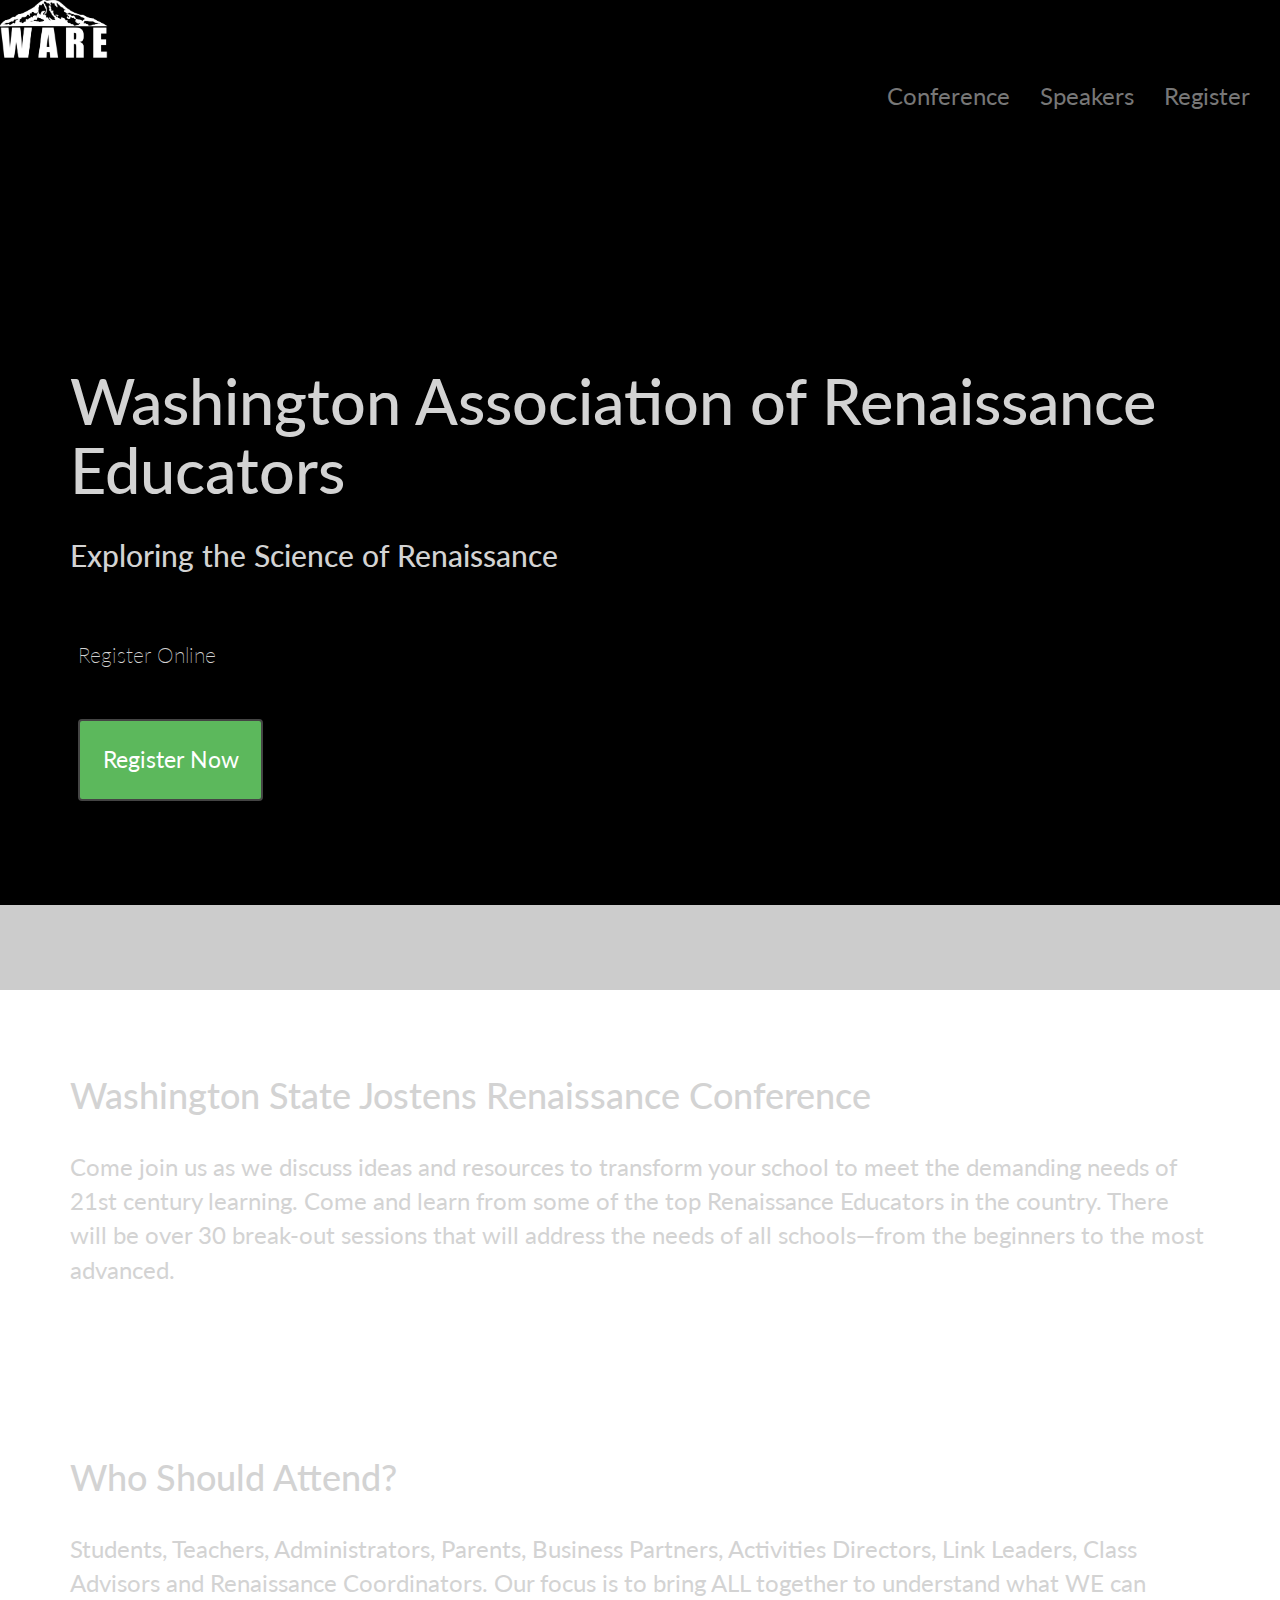
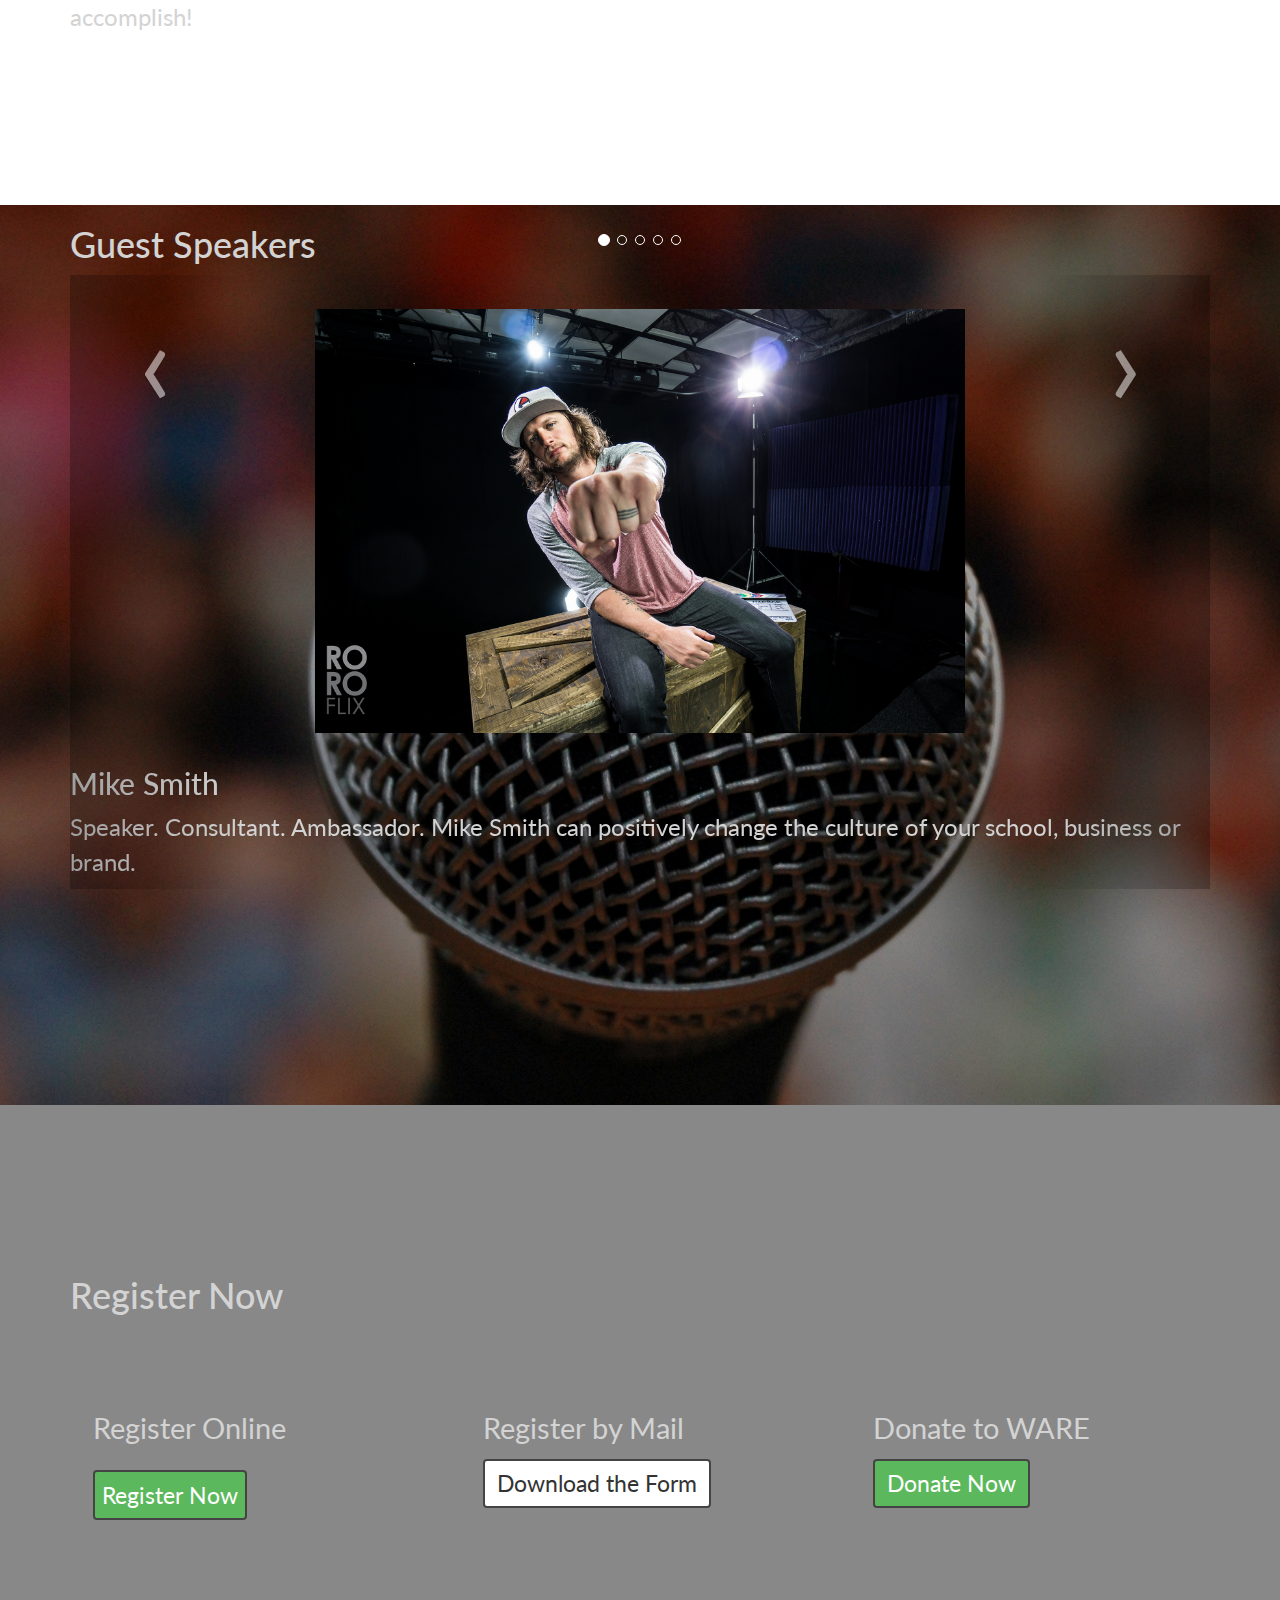
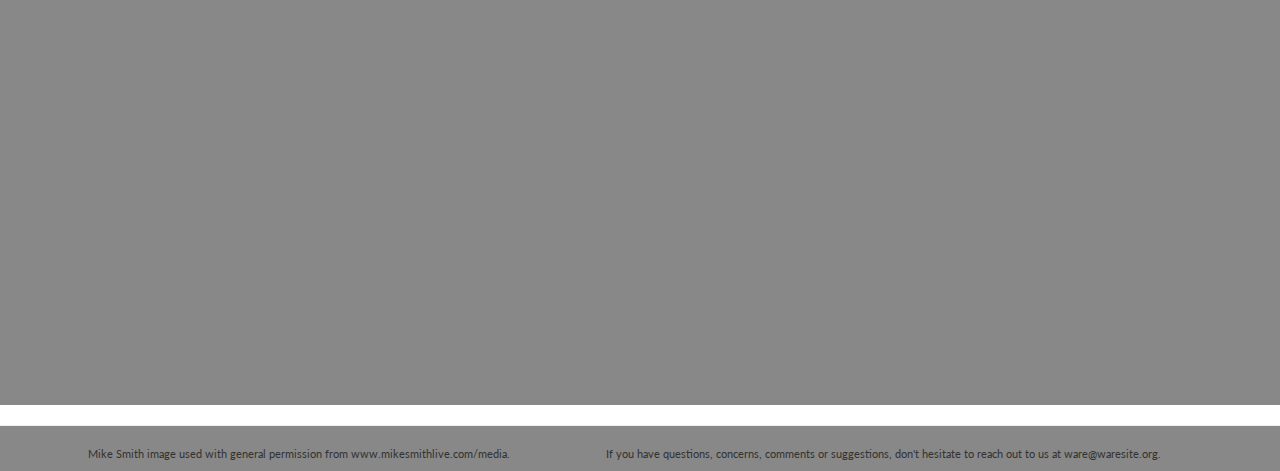
==== index.html @ 2a243ac8 "initial commit, live code pushed to godaddy" ====
<!DOCTYPE html>
<html lang="en">
<head>
  <meta charset="UTF-8">
  <meta name="viewport" content="width=device-width, initial-scale=1">
  <title>WARE Info</title>
  <link rel="stylesheet" href="/css/bgvid.css">
  <link rel="stylesheet" href="/bootstrap/css/bootstrap.css">
  <link href='https://fonts.googleapis.com/css?family=Lato:400,900|Lobster+Two:400,700italic' rel='stylesheet' type='text/css'>
  <link rel="stylesheet" href="styles.css">

  <script src="/js/jquery.js"></script>
  <script src="/bootstrap/js/bootstrap.js"></script>
  <script src="/js/bgvid.js"></script>
  <link rel="stylesheet" href="/css/media.css">


</head>
<body>

  <div class="homepage-hero-module"><!-- START VIDEO -->
    <div class="video-container">
        <div class="filter">
          <nav class="nav navbar-default">
            <div class="container-fluid nav">
              <div class="navbar-default nav">
                <button type="button" class="navbar-toggle collapsed" data-toggle="collapse" data-target="#bs-example-navbar-collapse-1" aria-expanded="false">
                        <span class="sr-only">Toggle navigation</span>
                        <span class="icon-bar"></span>
                        <span class="icon-bar"></span>
                        <span class="icon-bar"></span>
                      </button>
                <img src="/img/logo.png" alt="WARE Logo" class="nav-brand logo nav">
              </div>
         <div class="collapse navbar-collapse nav" id="bs-example-navbar-collapse-1">
            <ul class="nav navbar-right navbar-nav">
              <li><a href="#info">Conference</a></li>
              <li><a href="#speakers">Speakers</a></li>
              <li><a href="#contact">Register</a></li>
            </div>
          </div>
          </nav>
        </div>
        <video autoplay loop class="fillWidth">
            <source src="img/Dancing-Bulbs.mp4" type="video/mp4" />Your browser does not support the video tag. I suggest you upgrade your browser.
            <source src="img/Dancing-Bulbs.webm" type="video/webm" />Your browser does not support the video tag. I suggest you upgrade your browser.
        </video>
        <div class="poster hidden">
            <img src="img/Dancing-Bulbs.jpg" alt="">
        </div>
    </div>
</div><!-- END VIDEO -->

  <!-- <nav class="nav navbar-default">
    <div class="container-fluid">
      <div class="navbar-default">
        <button type="button" class="navbar-toggle collapsed" data-toggle="collapse" data-target="#bs-example-navbar-collapse-1" aria-expanded="false">
                <span class="sr-only">Toggle navigation</span>
                <span class="icon-bar"></span>
                <span class="icon-bar"></span>
                <span class="icon-bar"></span>
              </button>
        <img src="/img/logo.png" alt="WARE Logo" class="nav-brand logo">
      </div>
 <div class="collapse navbar-collapse" id="bs-example-navbar-collapse-1">
    <ul class="nav navbar-right navbar-nav">
      <li><a href="#info">About Ware</a></li>
      <li><a href="#speakers">Guest Speakers</a></li>
      <li><a href="#contact">Get In Touch</a></li>
    </div>
  </div>
  </nav> -->


  <section id="welcome" class="jumbotron">
    <div class="container">
      <h1>Washington Association of Renaissance Educators</h1>
      <h2>Exploring the Science of Renaissance</h2>
      <div class="row">
        <div class="register col-md-12">
          <p>Register Online</p>
          <a href="https://www.paypal.com/cgi-bin/webscr?cmd=_s-xclick&hosted_button_id=9PLYFM2LZEF2C" target="_blank" class="register btn btn-success">Register Now</a>
        </div>


      </div>
      <div class="explore"></div>
    </div>

  </section>
  <section class="info" id="info">
    <div class="container info">
      <h1>Washington State Jostens Renaissance Conference</h1>
      <p>Come join us as we discuss ideas and resources to transform your school to
      meet the demanding needs of 21st century learning. Come and learn from some of
       the top Renaissance Educators in the country. There will be over 30 break-out
       sessions that will address the needs of all schools—from the beginners to the
        most advanced.</p>

        <h1>Who Should Attend?</h1>
        <p>Students, Teachers, Administrators, Parents, Business Partners, Activities
           Directors, Link Leaders, Class Advisors and Renaissance Coordinators. Our
           focus is to bring ALL together to understand what WE can accomplish!</p>
    </div>
  </section>
  <section class="speakers" id="speakers">
    <div class="container">
      <h1>Guest Speakers</h1>
      <div id="myCarousel" class="carousel slide"><!--- Carousel Start--->
  <div class="carouseldots">
    <ol class="carousel-indicators">
      <li data-target="#myCarousel" data-slide-to="0" class="active"></li>
      <li data-target="#myCarousel" data-slide-to="1"></li>
      <li data-target="#myCarousel" data-slide-to="2"></li>
      <li data-target="#myCarousel" data-slide-to="3"></li>
      <li data-target="#myCarousel" data-slide-to="4"></li>
    </ol>
  </div>
  <!-- Carousel items -->
  <div class="carousel-inner">
    <div class="active item">
      <img src="/img/mikesmith.jpg" alt="Mike Smith">
      <h2>Mike Smith</h2>
      <p>Speaker. Consultant. Ambassador. Mike Smith can positively change the culture of your school, business or brand.</p>
    </div>
    <div class="item">
      <img src="/img/scottseaman.jpeg" alt="Scott Seaman">
      <h2>Scott Seaman</h2>
      <p>Director of Principal Support and High School Programs AWSP</p>
    </div>
    <div class="item">
      <img src="/img/mikeroe.jpg" alt="Michael J Roe">
      <h2>Mike J Roe Ed. D.</h2>
<p>Making Caring Common &amp; Authentic Student Voice Principal Poly High School</p>
    </div>
    <div class="item">
      <img src="/img/richard.jpg" alt="Richard Parkhouse">
      <h2>Richard Parkhouse</h2>
      <p>Speaker, Educator and Author, “Building the World’s Greatest High School” Book series</p>
    </div>
    <div class="item">
      <img src="/img/jeff.jpg" alt="Jeff Charbonneau">
      <h2>Jeff Charbonneau</h2>
      <p>2013 National Teacher of the Year Zillah High School</p>
    </div>
    </div>
    <!-- Carousel nav -->
    <a class="carousel-control left" href="#myCarousel" data-slide="prev">&lsaquo;</a>
    <a class="carousel-control right" href="#myCarousel" data-slide="next">&rsaquo;</a>
    </div><!---Carousel End -->
    </div>
  </section>
  <section class="contact" id="contact">
    <div class="container">
      <h1>Register Now</h1>
      <div class="container">
        <div class="row">
          <div class="register col-md-4">
            <p>Register Online</p>
            <a href="https://www.paypal.com/cgi-bin/webscr?cmd=_s-xclick&hosted_button_id=9PLYFM2LZEF2C" target="_blank" class="register btn btn-success">Register Now</a>
          </div>
          <div class="register col-md-4">
            <p>Register by Mail</p>
            <a href="/WARERegistrationInformation.pdf" target="_blank" class="download btn btn-default">Download the Form</a>
          </div>
          <div class="register col-md-4">
            <p>Donate to WARE</p>
            <a href="https://www.paypal.com/cgi-bin/webscr?cmd=_s-xclick&hosted_button_id=WN7E86V46EAZ8" target="_blank" class="donate btn btn-success">Donate Now</a>
          </div>

        </div>
      </div>
    </div>
  </section>
  <footer class="footer">
    <hr />
    <div class="container text-center">
      <div class="row">
        <div class="col-sm-5">
          <p>Mike Smith image used with general permission from www.mikesmithlive.com/media.</p>
        </div>
        <div class="col-sm-7"><p>If you have questions, concerns, comments or suggestions, don't hesitate to reach out to us at ware@waresite.org. </p>
      </div>
    </div>
  </footer>

</body>
</html>
---- css/bgvid.css ----
.homepage-hero-module {
    border-right: none;
    border-left: none;
    position: relative;
}
.no-video .video-container video,
.touch .video-container video {
    display: none;
}
.no-video .video-container .poster,
.touch .video-container .poster {
    display: block !important;
}
.video-container {
    position: relative;
    bottom: 0%;
    left: 0%;
    height: 100%;
    width: 100%;
    overflow: hidden;
    background: #000;
}
.video-container .poster img {
    width: 100%;
    bottom: 0;
    position: absolute;
}
.video-container .filter {
    z-index: 100;
    position: absolute;
    background: rgba(0, 0, 0, 0.4);
    width: 100%;
}
.video-container video {
    position: absolute;
    z-index: 0;
    bottom: 0;
}
.video-container video.fillWidth {
    width: 100%;
}
---- styles.css ----
html, body {
  height:100%;
  width:100%;
  font-family: 'Lato', sans-serif;
  font-size:24px;
  transition: all 0.5s;
  color: lightgrey;
}

nav, .nav {
  background: linear-gradient(rgba(0,0,0,.5),rgba(0,0,0,.5));
}

nav img {
  width:9%;
}


#welcome {
  position: absolute;
  top: 10%;
  width:100%;
  background: linear-gradient(rgba(0,0,0,.2),rgba(0,0,0,.2));

}

#welcome h1 {
  margin-top: 20%;
  margin-bottom: 3%;
}

section {
  width:100%;
  height:100%;
}

.info {
  background-image: linear-gradient(rgba(0,0,0,0.3),rgba(0,0,0,0.3)), url("/img/infobg.jpg");
  background-attachment: fixed;
  height: 100%;

}
.info h1, .contact h1 {
  margin-top: 15%;
  margin-bottom: 3%;
}

.speakers {
  background-image: linear-gradient(rgba(0,0,0,0.4),rgba(0,0,0,0.4)), url("/img/speakers.jpg");
  background-position: center;

}
.speakers img {
  width: 650px;
  margin:3% auto 3% auto;
}
.carousel-control {
  font-size:5em;
}
.carouseldots {
  position: relative;
  top: 10px;
}

.register {
  font-size: 1.2em;
  margin: 3% auto 3% auto;
}

.register a {
  border: #444 solid 2px;
  font-size: .8em;

}
.contact {
  background: #888;
}
.register {
  padding:2%;
}

footer {
  font-size:.45em;
  color:#333;
  background: #888;

}
---- css/media.css ----
/* Smartphones (portrait and landscape) ----------- */
@media only screen and (min-device-width : 320px) and (max-device-width : 480px) {
  body {
  width:100%;
  height:auto;
  }

  video {
    display: none;
  }
  .logo {
    width:35%%;
  }
}
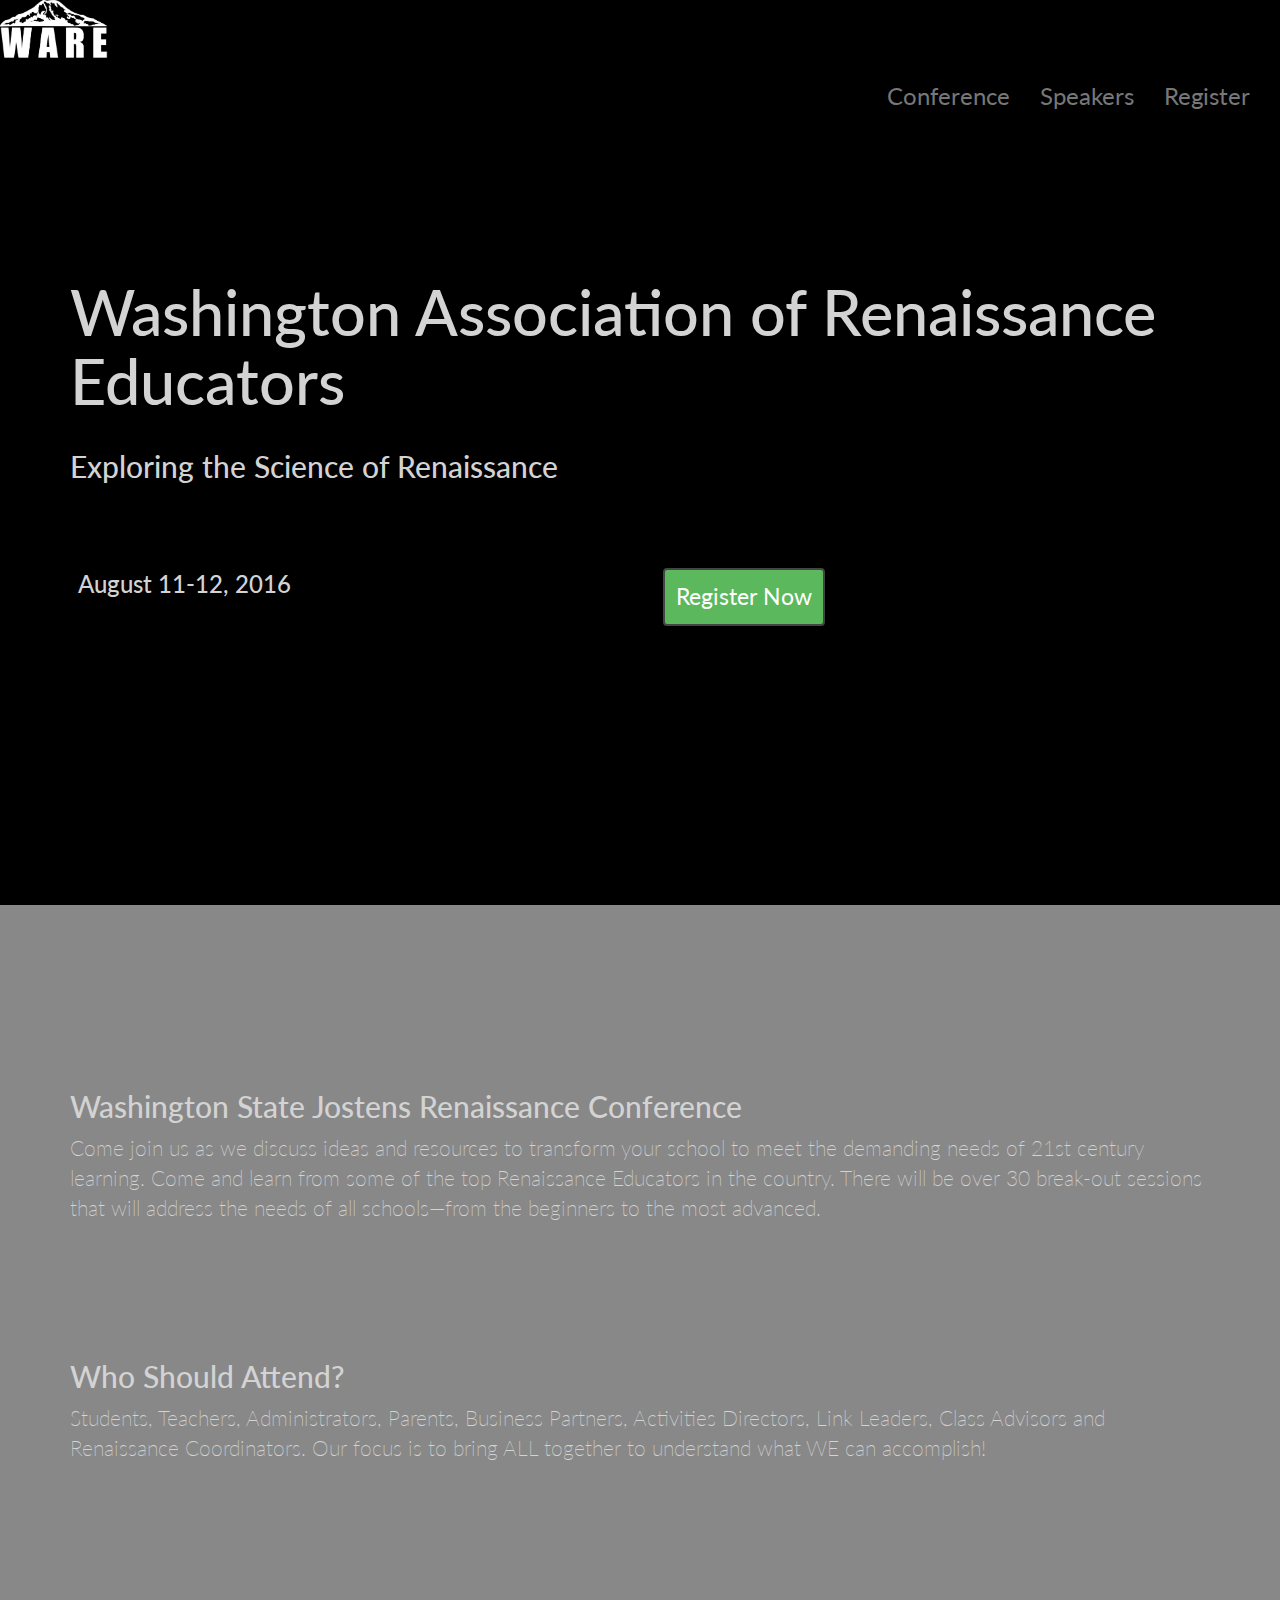
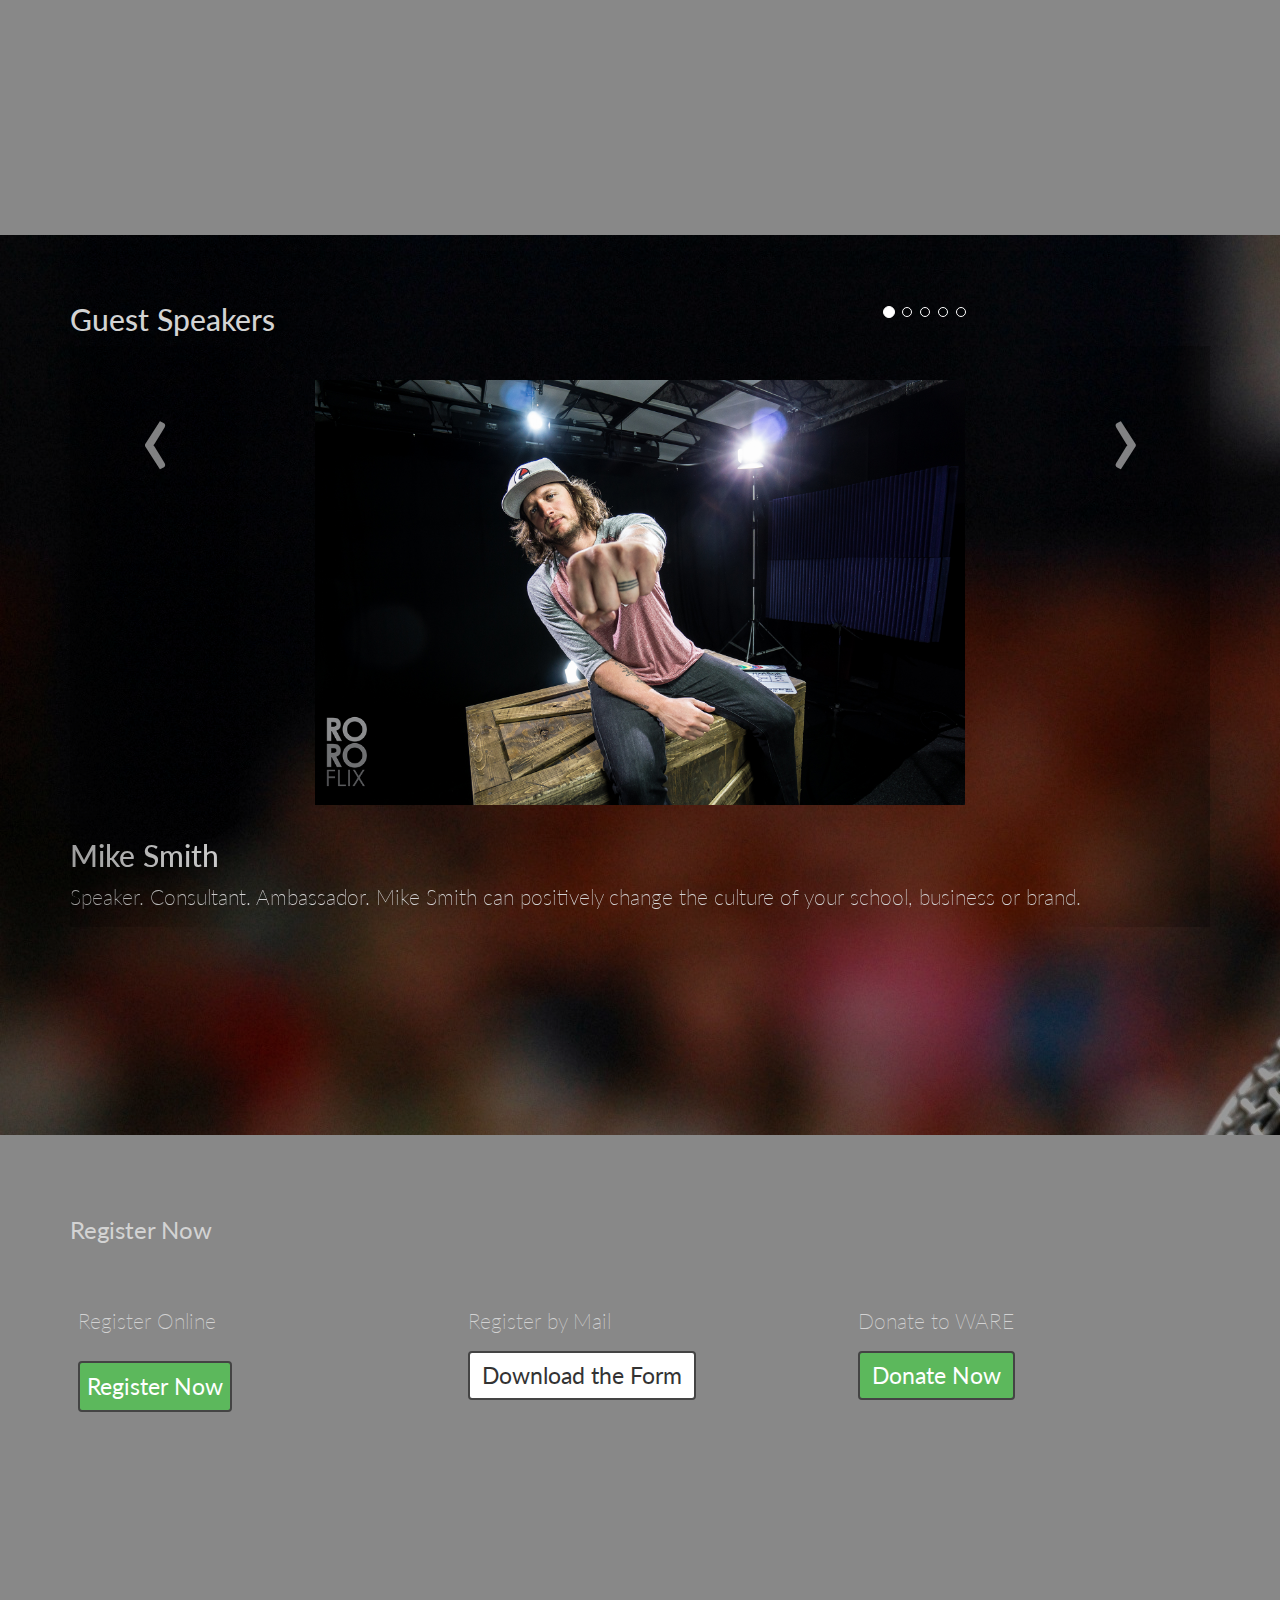
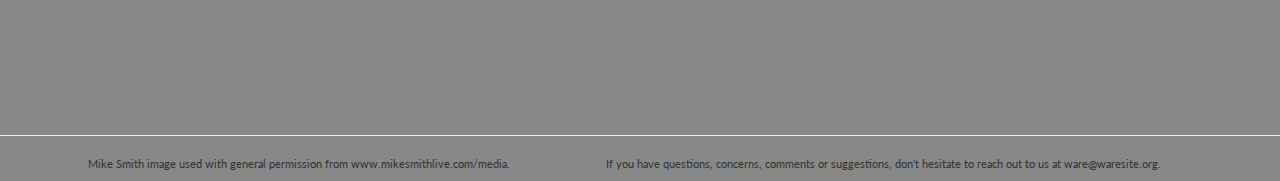
==== commit 0759bdbc: "responsiveness Fix, added date to landing page" ====
--- a/index.html
+++ b/index.html
@@ -3,7 +3,7 @@
 <head>
   <meta charset="UTF-8">
   <meta name="viewport" content="width=device-width, initial-scale=1">
-  <title>WARE Info</title>
+  <title>WARE</title>
   <link rel="stylesheet" href="/css/bgvid.css">
   <link rel="stylesheet" href="/bootstrap/css/bootstrap.css">
   <link href='https://fonts.googleapis.com/css?family=Lato:400,900|Lobster+Two:400,700italic' rel='stylesheet' type='text/css'>
@@ -22,15 +22,15 @@
     <div class="video-container">
         <div class="filter">
           <nav class="nav navbar-default">
-            <div class="container-fluid nav">
-              <div class="navbar-default nav">
+            <div class="container nav">
+              <div class="nav">
                 <button type="button" class="navbar-toggle collapsed" data-toggle="collapse" data-target="#bs-example-navbar-collapse-1" aria-expanded="false">
                         <span class="sr-only">Toggle navigation</span>
                         <span class="icon-bar"></span>
                         <span class="icon-bar"></span>
                         <span class="icon-bar"></span>
                       </button>
-                <img src="/img/logo.png" alt="WARE Logo" class="nav-brand logo nav">
+                <img src="/img/logo.png" alt="WARE Logo" class="logo">
               </div>
          <div class="collapse navbar-collapse nav" id="bs-example-navbar-collapse-1">
             <ul class="nav navbar-right navbar-nav">
@@ -51,34 +51,16 @@
     </div>
 </div><!-- END VIDEO -->
 
-  <!-- <nav class="nav navbar-default">
-    <div class="container-fluid">
-      <div class="navbar-default">
-        <button type="button" class="navbar-toggle collapsed" data-toggle="collapse" data-target="#bs-example-navbar-collapse-1" aria-expanded="false">
-                <span class="sr-only">Toggle navigation</span>
-                <span class="icon-bar"></span>
-                <span class="icon-bar"></span>
-                <span class="icon-bar"></span>
-              </button>
-        <img src="/img/logo.png" alt="WARE Logo" class="nav-brand logo">
-      </div>
- <div class="collapse navbar-collapse" id="bs-example-navbar-collapse-1">
-    <ul class="nav navbar-right navbar-nav">
-      <li><a href="#info">About Ware</a></li>
-      <li><a href="#speakers">Guest Speakers</a></li>
-      <li><a href="#contact">Get In Touch</a></li>
-    </div>
-  </div>
-  </nav> -->
-
-
   <section id="welcome" class="jumbotron">
     <div class="container">
       <h1>Washington Association of Renaissance Educators</h1>
       <h2>Exploring the Science of Renaissance</h2>
       <div class="row">
-        <div class="register col-md-12">
-          <p>Register Online</p>
+
+
+        <div class="register col-md-3"><h3>August 11-12, 2016</h3></div>
+        <div class="col-md-3"></div>
+        <div class="register col-md-6">
           <a href="https://www.paypal.com/cgi-bin/webscr?cmd=_s-xclick&hosted_button_id=9PLYFM2LZEF2C" target="_blank" class="register btn btn-success">Register Now</a>
         </div>
 
@@ -88,24 +70,24 @@
     </div>
 
   </section>
-  <section class="info" id="info">
+  <section class="info jumbotron" id="info">
     <div class="container info">
-      <h1>Washington State Jostens Renaissance Conference</h1>
+      <h2>Washington State Jostens Renaissance Conference</h2>
       <p>Come join us as we discuss ideas and resources to transform your school to
       meet the demanding needs of 21st century learning. Come and learn from some of
        the top Renaissance Educators in the country. There will be over 30 break-out
        sessions that will address the needs of all schools—from the beginners to the
         most advanced.</p>
 
-        <h1>Who Should Attend?</h1>
+        <h2>Who Should Attend?</h2>
         <p>Students, Teachers, Administrators, Parents, Business Partners, Activities
            Directors, Link Leaders, Class Advisors and Renaissance Coordinators. Our
            focus is to bring ALL together to understand what WE can accomplish!</p>
     </div>
   </section>
-  <section class="speakers" id="speakers">
+  <section class="speakers jumbotron" id="speakers">
     <div class="container">
-      <h1>Guest Speakers</h1>
+      <h2>Guest Speakers</h2>
       <div id="myCarousel" class="carousel slide"><!--- Carousel Start--->
   <div class="carouseldots">
     <ol class="carousel-indicators">
@@ -150,10 +132,10 @@
     </div><!---Carousel End -->
     </div>
   </section>
-  <section class="contact" id="contact">
-    <div class="container">
-      <h1>Register Now</h1>
-      <div class="container">
+  <section class="contact jumbotron" id="contact">
+    <div class="container"
+      <h2>Register Now</h2>
+
         <div class="row">
           <div class="register col-md-4">
             <p>Register Online</p>
@@ -169,8 +151,8 @@
           </div>
 
         </div>
-      </div>
     </div>
+
   </section>
   <footer class="footer">
     <hr />
--- a/styles.css
+++ b/styles.css
@@ -6,49 +6,61 @@
   font-size:24px;
   transition: all 0.5s;
   color: lightgrey;
+  background-color:#888;
 }
 
 nav, .nav {
   background: linear-gradient(rgba(0,0,0,.5),rgba(0,0,0,.5));
+  float:right;
+  width: auto;
 }
 
-nav img {
+.logo {
   width:9%;
 }
 
 
 #welcome {
   position: absolute;
-  top: 10%;
+  top: 9%;
   width:100%;
   background: linear-gradient(rgba(0,0,0,.2),rgba(0,0,0,.2));
 
 }
 
 #welcome h1 {
-  margin-top: 20%;
+  margin-top: 13%;
   margin-bottom: 3%;
 }
 
 section {
   width:100%;
   height:100%;
+  clear:both;
 }
 
 .info {
   background-image: linear-gradient(rgba(0,0,0,0.3),rgba(0,0,0,0.3)), url("/img/infobg.jpg");
   background-attachment: fixed;
+  background-size: contain;
+  background-repeat: no-repeat;
+  background-color:#888;
   height: 100%;
+  clear:both;
+  position:relative;
+
 
 }
-.info h1, .contact h1 {
-  margin-top: 15%;
-  margin-bottom: 3%;
+.info h2, .contact h2 {
+  margin-top: 12%;
 }
 
 .speakers {
   background-image: linear-gradient(rgba(0,0,0,0.4),rgba(0,0,0,0.4)), url("/img/speakers.jpg");
-  background-position: center;
+  background-position: contain;
+  float:right;
+  position: relative;
+  clear: both;
 
 }
 .speakers img {
@@ -61,6 +73,8 @@
 .carouseldots {
   position: relative;
   top: 10px;
+  left: 25%;
+  clear:both;
 }
 
 .register {
@@ -75,14 +89,17 @@
 }
 .contact {
   background: #888;
+  height: 60%;
+  position:relative;
+  clear:both;
 }
 .register {
   padding:2%;
 }
 
-footer {
+.footer {
   font-size:.45em;
   color:#333;
   background: #888;
-
+  clear: both;
 }
--- a/css/media.css
+++ b/css/media.css
@@ -1,14 +1,59 @@
-/* Smartphones (portrait and landscape) ----------- */
-@media only screen and (min-device-width : 320px) and (max-device-width : 480px) {
-  body {
-  width:100%;
-  height:auto;
-  }
 
-  video {
-    display: none;
-  }
-  .logo {
-    width:35%%;
-  }
-}
+/*==================================================
+=            Bootstrap 3 Media Queries             =
+==================================================*/
+
+    /* Custom, iPhone Retina */
+    @media only screen and (max-width : 320px) {
+      body {
+      width:100%;
+      height:auto;
+      }
+
+      #welcome {
+        top: 2%;
+      }
+
+      .logo {
+        width:20%;
+      }
+
+    }
+
+    /* Extra Small Devices, Phones */
+    @media only screen and (max-width : 480px) {
+
+    }
+
+    /* Small Devices, Tablets */
+    @media only screen and (max-width : 768px) {
+      body {
+        font-size: 20px;
+      
+    }
+
+    /* Medium Devices, Desktops */
+    @media only screen and (max-width : 992px) {
+      section {
+        height: auto;
+        clear:both;
+        margin:auto;
+
+      }
+    }
+
+    /* Large Devices, Wide Screens */
+    @media only screen and (max-width : 1367px) {
+      video {
+        display: none;
+      }
+      body {
+      width:100%;
+      height:auto;
+      }
+      #welcome {
+        background: url("/img/Dancing-Bulbs.jpg");
+        background-size:cover;
+        background-repeat: no-repeat;
+      }
+    }
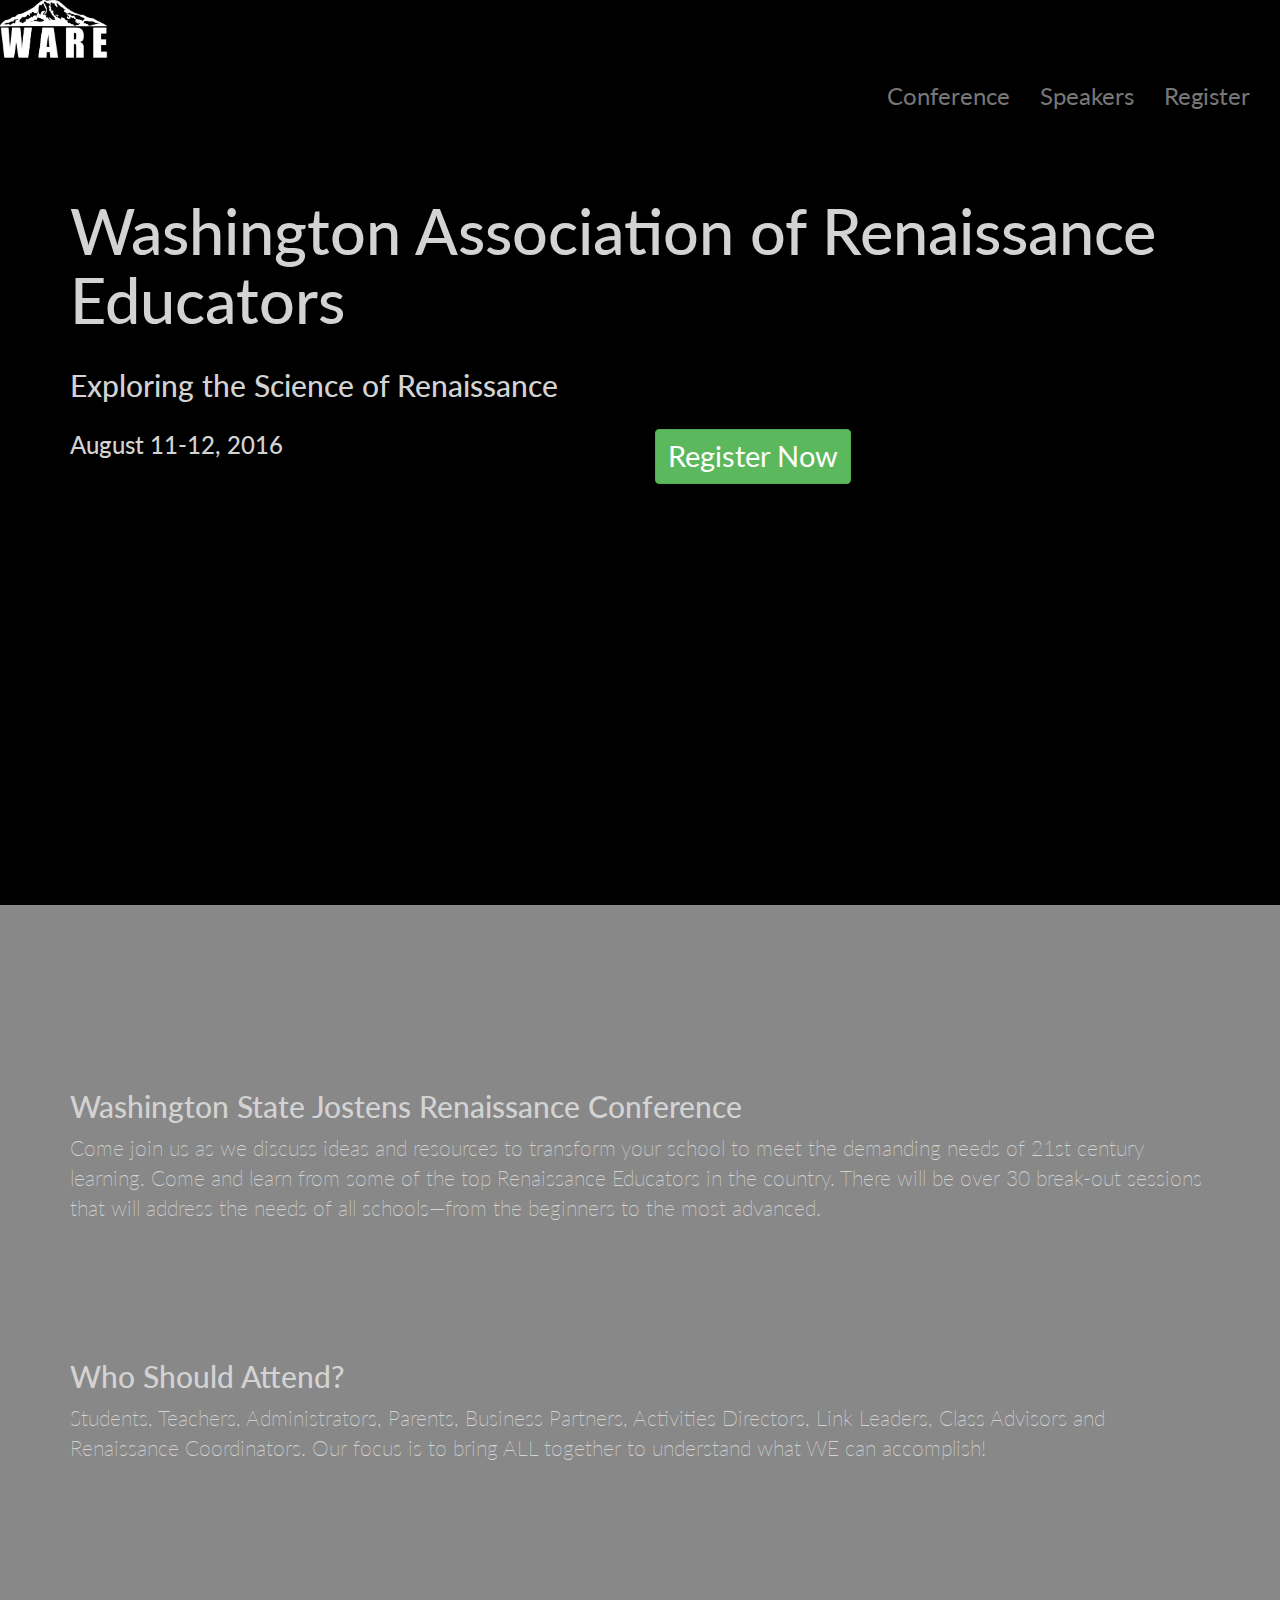
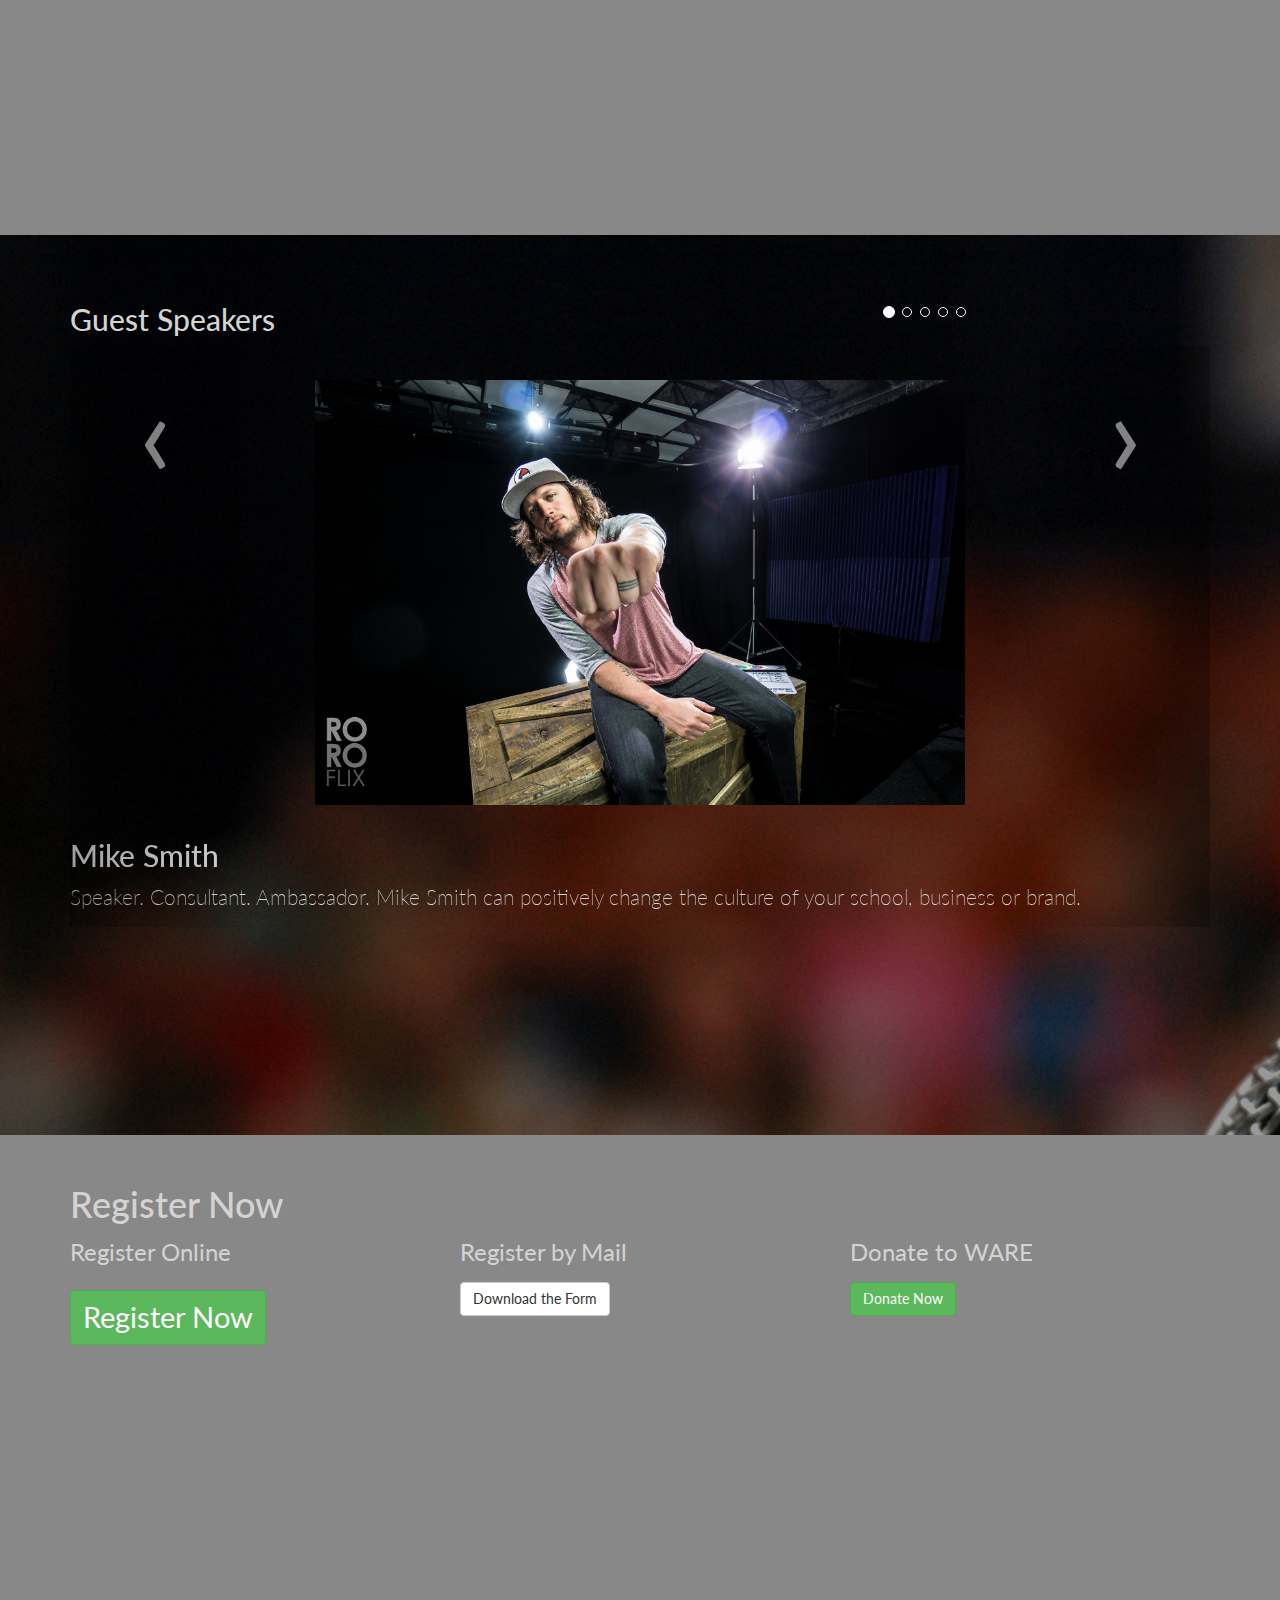
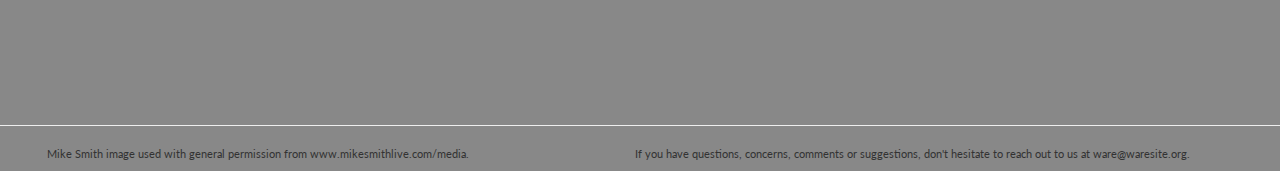
==== commit 52d178c3: "fixing more responsive stuff." ====
--- a/index.html
+++ b/index.html
@@ -58,9 +58,8 @@
       <div class="row">
 
 
-        <div class="register col-md-3"><h3>August 11-12, 2016</h3></div>
-        <div class="col-md-3"></div>
-        <div class="register col-md-6">
+        <div class="col-md-6"><h3>August 11-12, 2016</h3></div>
+        <div class="col-md-6">
           <a href="https://www.paypal.com/cgi-bin/webscr?cmd=_s-xclick&hosted_button_id=9PLYFM2LZEF2C" target="_blank" class="register btn btn-success">Register Now</a>
         </div>
 
@@ -132,20 +131,20 @@
     </div><!---Carousel End -->
     </div>
   </section>
-  <section class="contact jumbotron" id="contact">
-    <div class="container"
-      <h2>Register Now</h2>
+  <section class="contact" id="contact">
+    <div class="container">
+      <h1>Register Now</h1>
 
         <div class="row">
-          <div class="register col-md-4">
+          <div class="col-md-4">
             <p>Register Online</p>
             <a href="https://www.paypal.com/cgi-bin/webscr?cmd=_s-xclick&hosted_button_id=9PLYFM2LZEF2C" target="_blank" class="register btn btn-success">Register Now</a>
           </div>
-          <div class="register col-md-4">
+          <div class="col-md-4">
             <p>Register by Mail</p>
             <a href="/WARERegistrationInformation.pdf" target="_blank" class="download btn btn-default">Download the Form</a>
           </div>
-          <div class="register col-md-4">
+          <div class="col-md-4">
             <p>Donate to WARE</p>
             <a href="https://www.paypal.com/cgi-bin/webscr?cmd=_s-xclick&hosted_button_id=WN7E86V46EAZ8" target="_blank" class="donate btn btn-success">Donate Now</a>
           </div>
@@ -156,7 +155,7 @@
   </section>
   <footer class="footer">
     <hr />
-    <div class="container text-center">
+    <div class="text-center">
       <div class="row">
         <div class="col-sm-5">
           <p>Mike Smith image used with general permission from www.mikesmithlive.com/media.</p>
--- a/styles.css
+++ b/styles.css
@@ -7,6 +7,7 @@
   transition: all 0.5s;
   color: lightgrey;
   background-color:#888;
+  clear:both;
 }
 
 nav, .nav {
@@ -22,9 +23,10 @@
 
 #welcome {
   position: absolute;
-  top: 9%;
+  top: 0;
   width:100%;
   background: linear-gradient(rgba(0,0,0,.2),rgba(0,0,0,.2));
+  clear:both;
 
 }
 
@@ -80,10 +82,10 @@
 .register {
   font-size: 1.2em;
   margin: 3% auto 3% auto;
+  clear: both;
 }
 
 .register a {
-  border: #444 solid 2px;
   font-size: .8em;
 
 }
@@ -93,9 +95,7 @@
   position:relative;
   clear:both;
 }
-.register {
-  padding:2%;
-}
+
 
 .footer {
   font-size:.45em;
--- a/css/media.css
+++ b/css/media.css
@@ -7,7 +7,6 @@
     @media only screen and (max-width : 320px) {
       body {
       width:100%;
-      height:auto;
       }
 
       #welcome {
@@ -27,19 +26,11 @@
 
     /* Small Devices, Tablets */
     @media only screen and (max-width : 768px) {
-      body {
-        font-size: 20px;
-      
-    }
+    
 
     /* Medium Devices, Desktops */
     @media only screen and (max-width : 992px) {
-      section {
-        height: auto;
-        clear:both;
-        margin:auto;
 
-      }
     }
 
     /* Large Devices, Wide Screens */
@@ -51,6 +42,10 @@
       width:100%;
       height:auto;
       }
+      section {
+        width:100%;
+        height:auto;
+      }
       #welcome {
         background: url("/img/Dancing-Bulbs.jpg");
         background-size:cover;
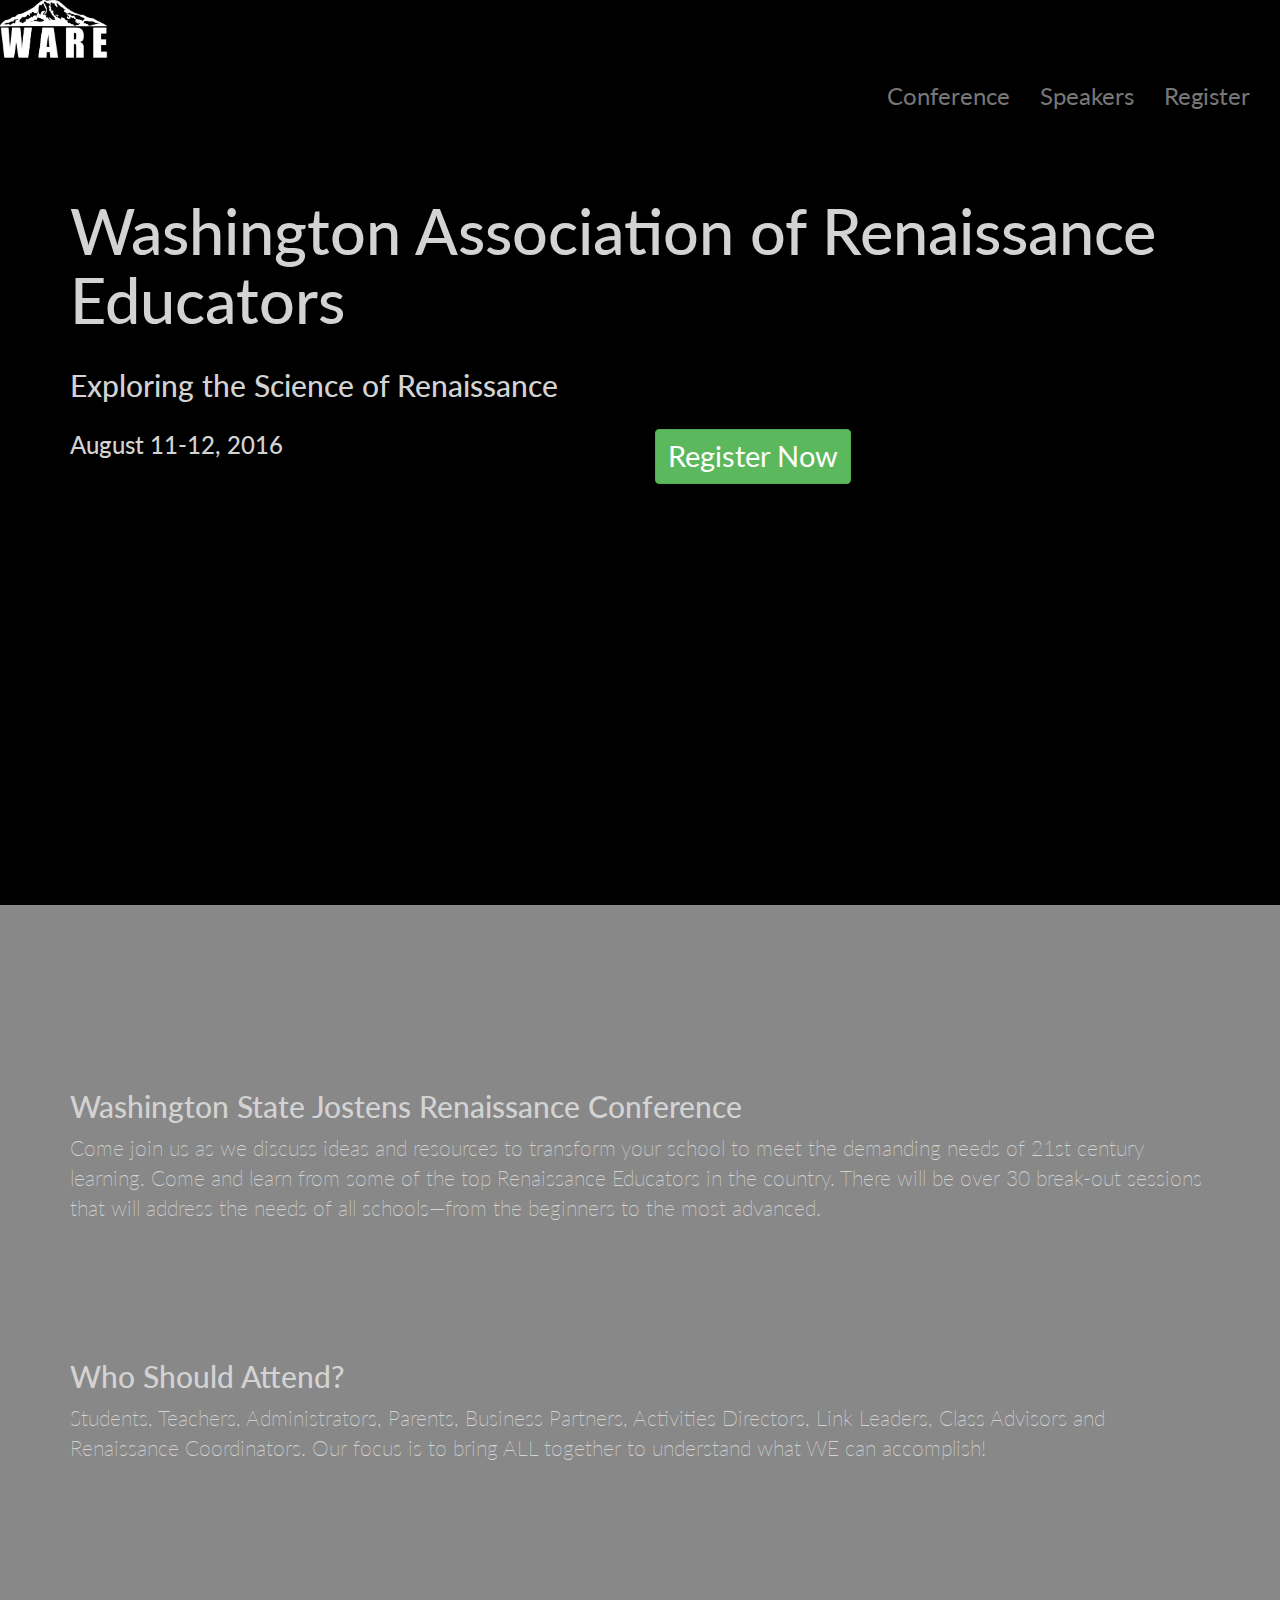
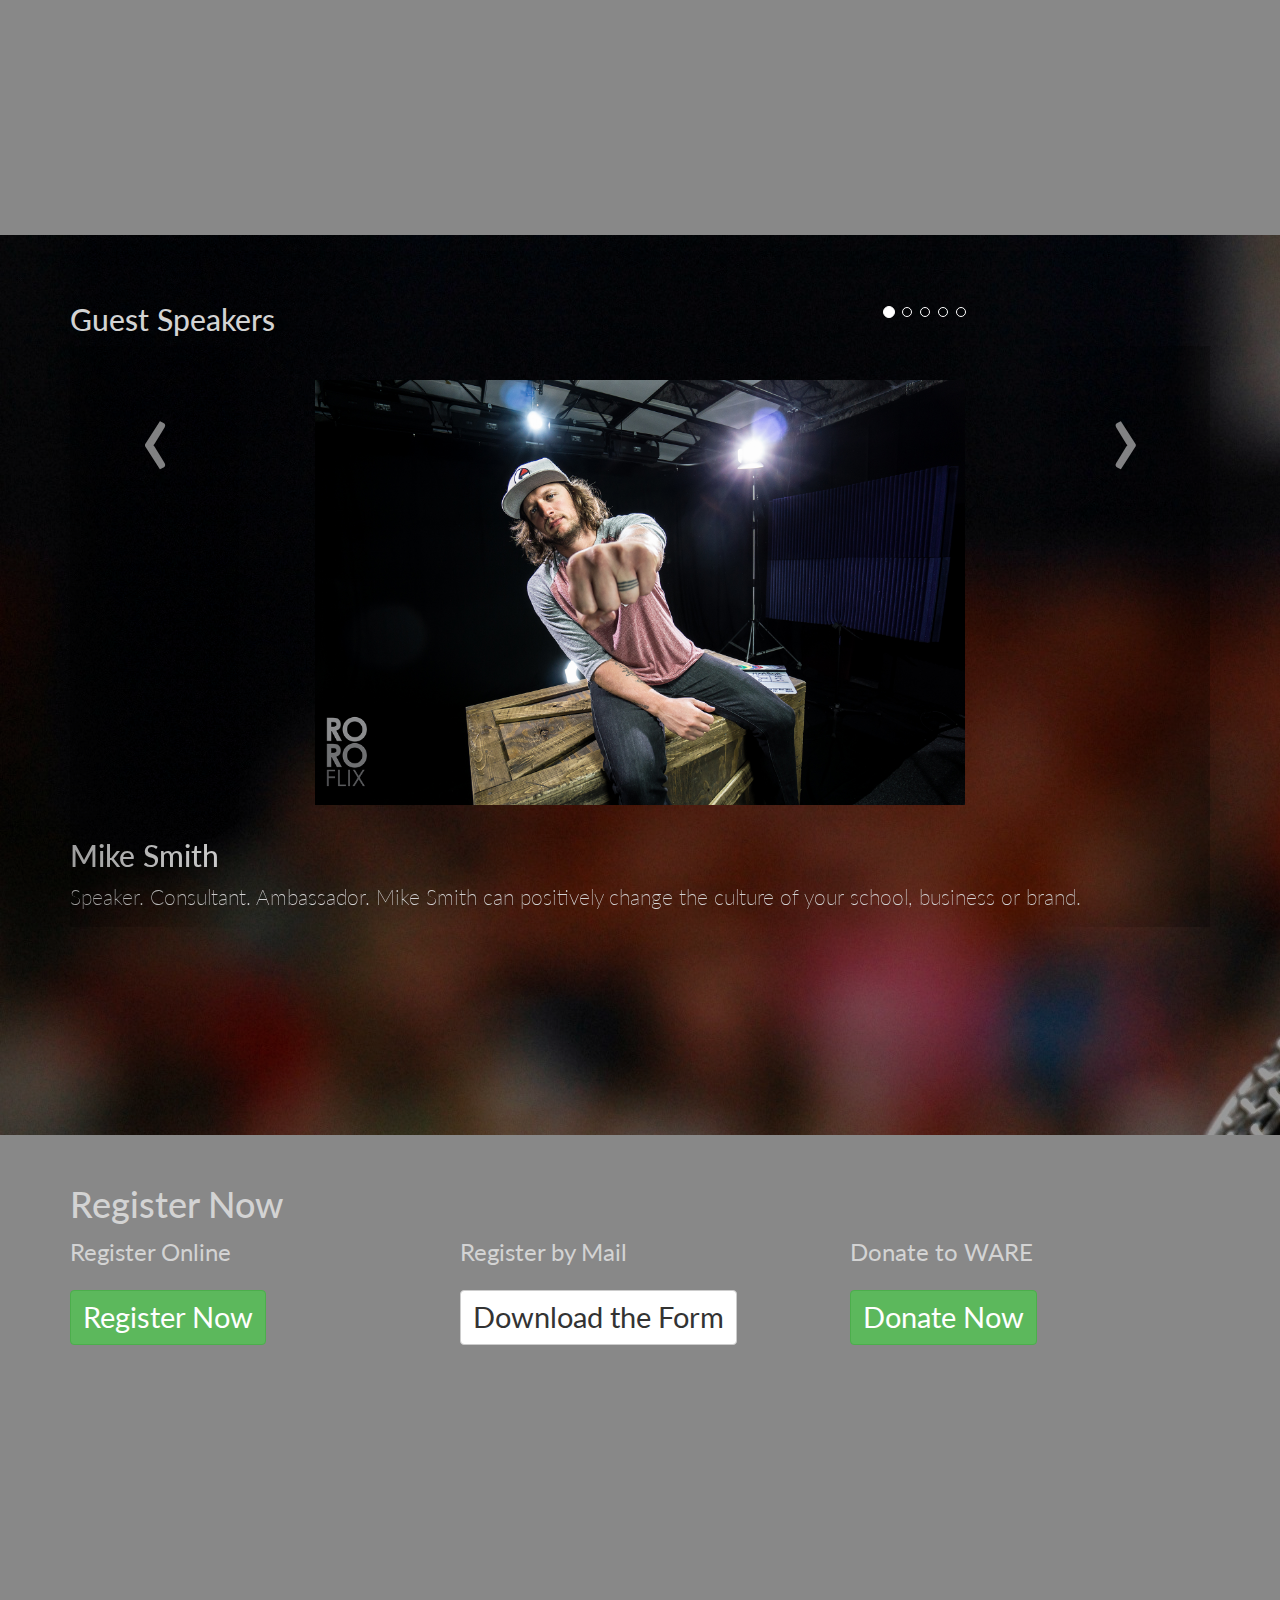
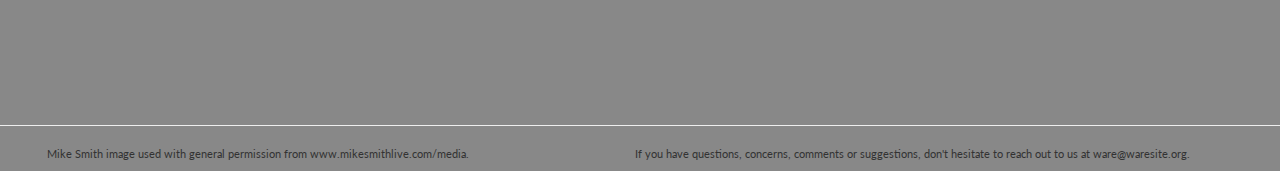
==== commit 0709c82a: "more responsiveness updates" ====
--- a/index.html
+++ b/index.html
@@ -142,11 +142,11 @@
           </div>
           <div class="col-md-4">
             <p>Register by Mail</p>
-            <a href="/WARERegistrationInformation.pdf" target="_blank" class="download btn btn-default">Download the Form</a>
+            <a href="/WARERegistrationInformation.pdf" target="_blank" class="register btn btn-default">Download the Form</a>
           </div>
           <div class="col-md-4">
             <p>Donate to WARE</p>
-            <a href="https://www.paypal.com/cgi-bin/webscr?cmd=_s-xclick&hosted_button_id=WN7E86V46EAZ8" target="_blank" class="donate btn btn-success">Donate Now</a>
+            <a href="https://www.paypal.com/cgi-bin/webscr?cmd=_s-xclick&hosted_button_id=WN7E86V46EAZ8" target="_blank" class="register btn btn-success">Donate Now</a>
           </div>
 
         </div>
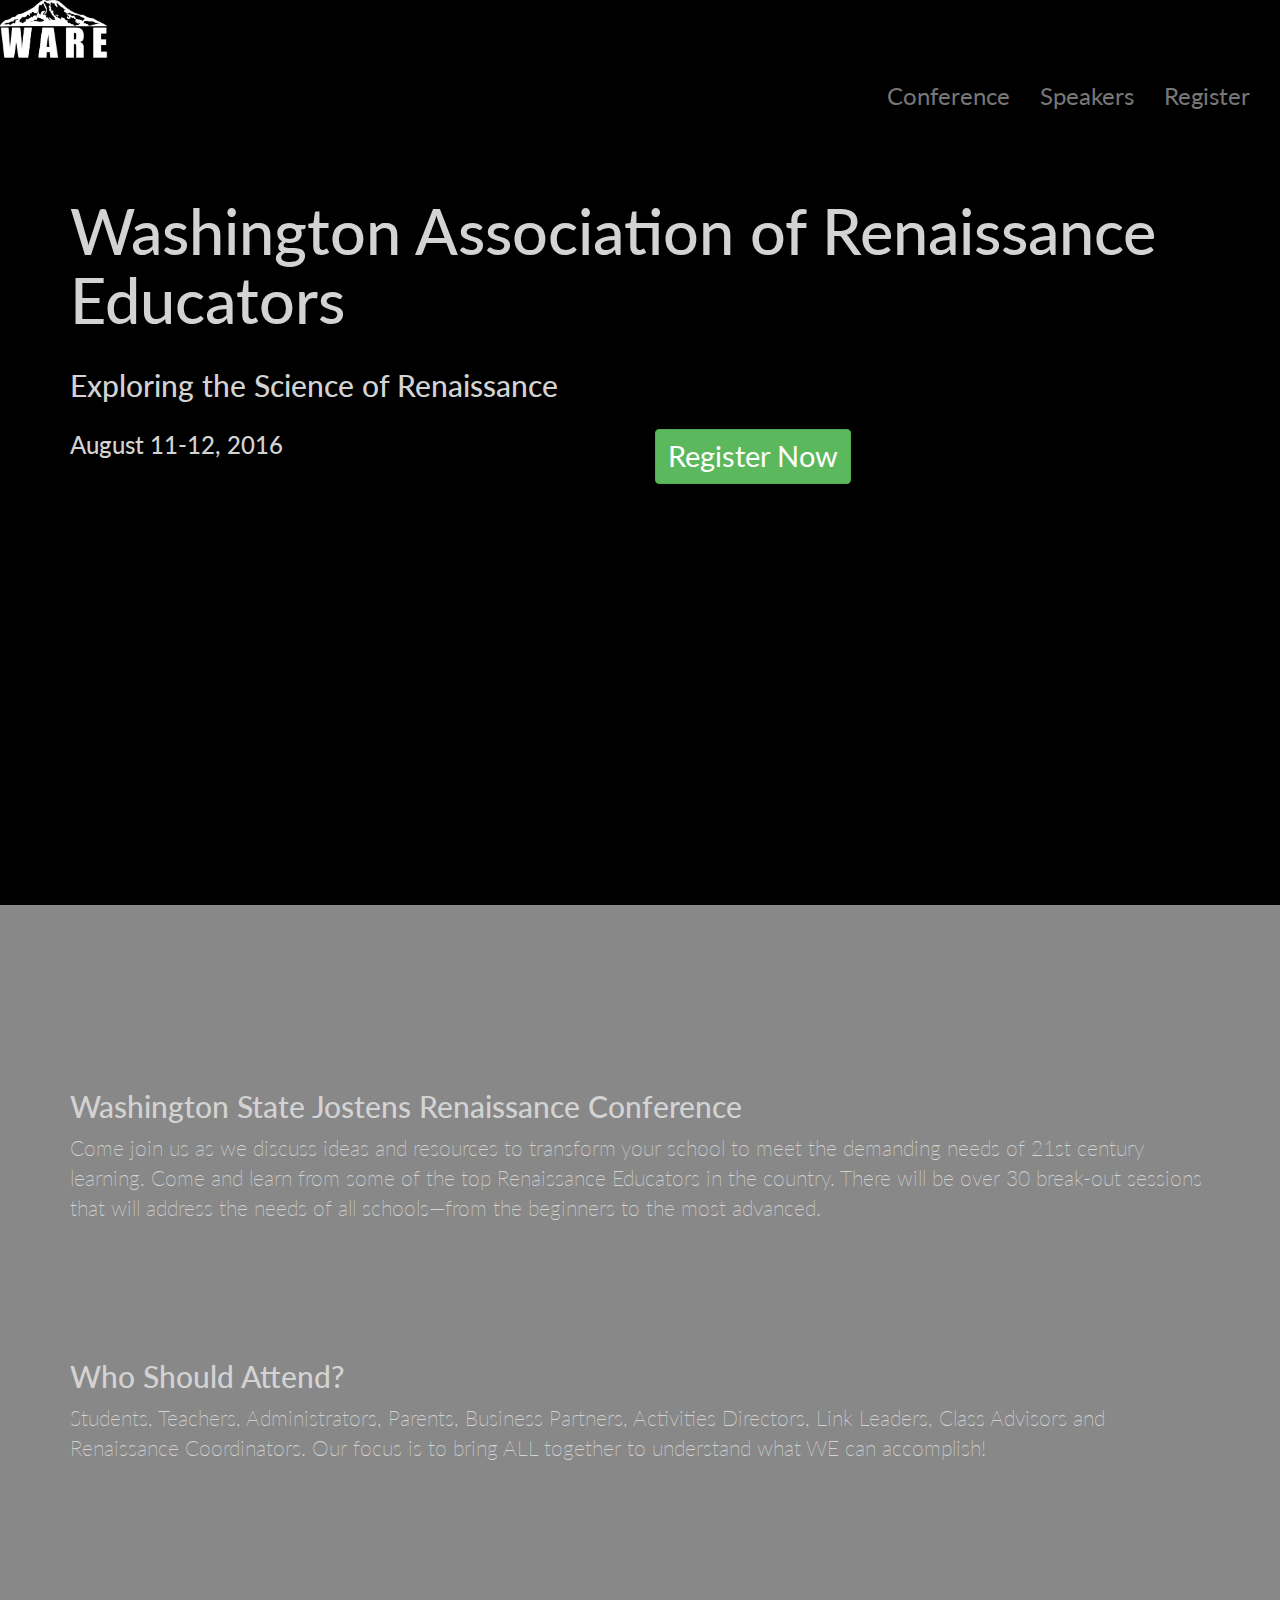
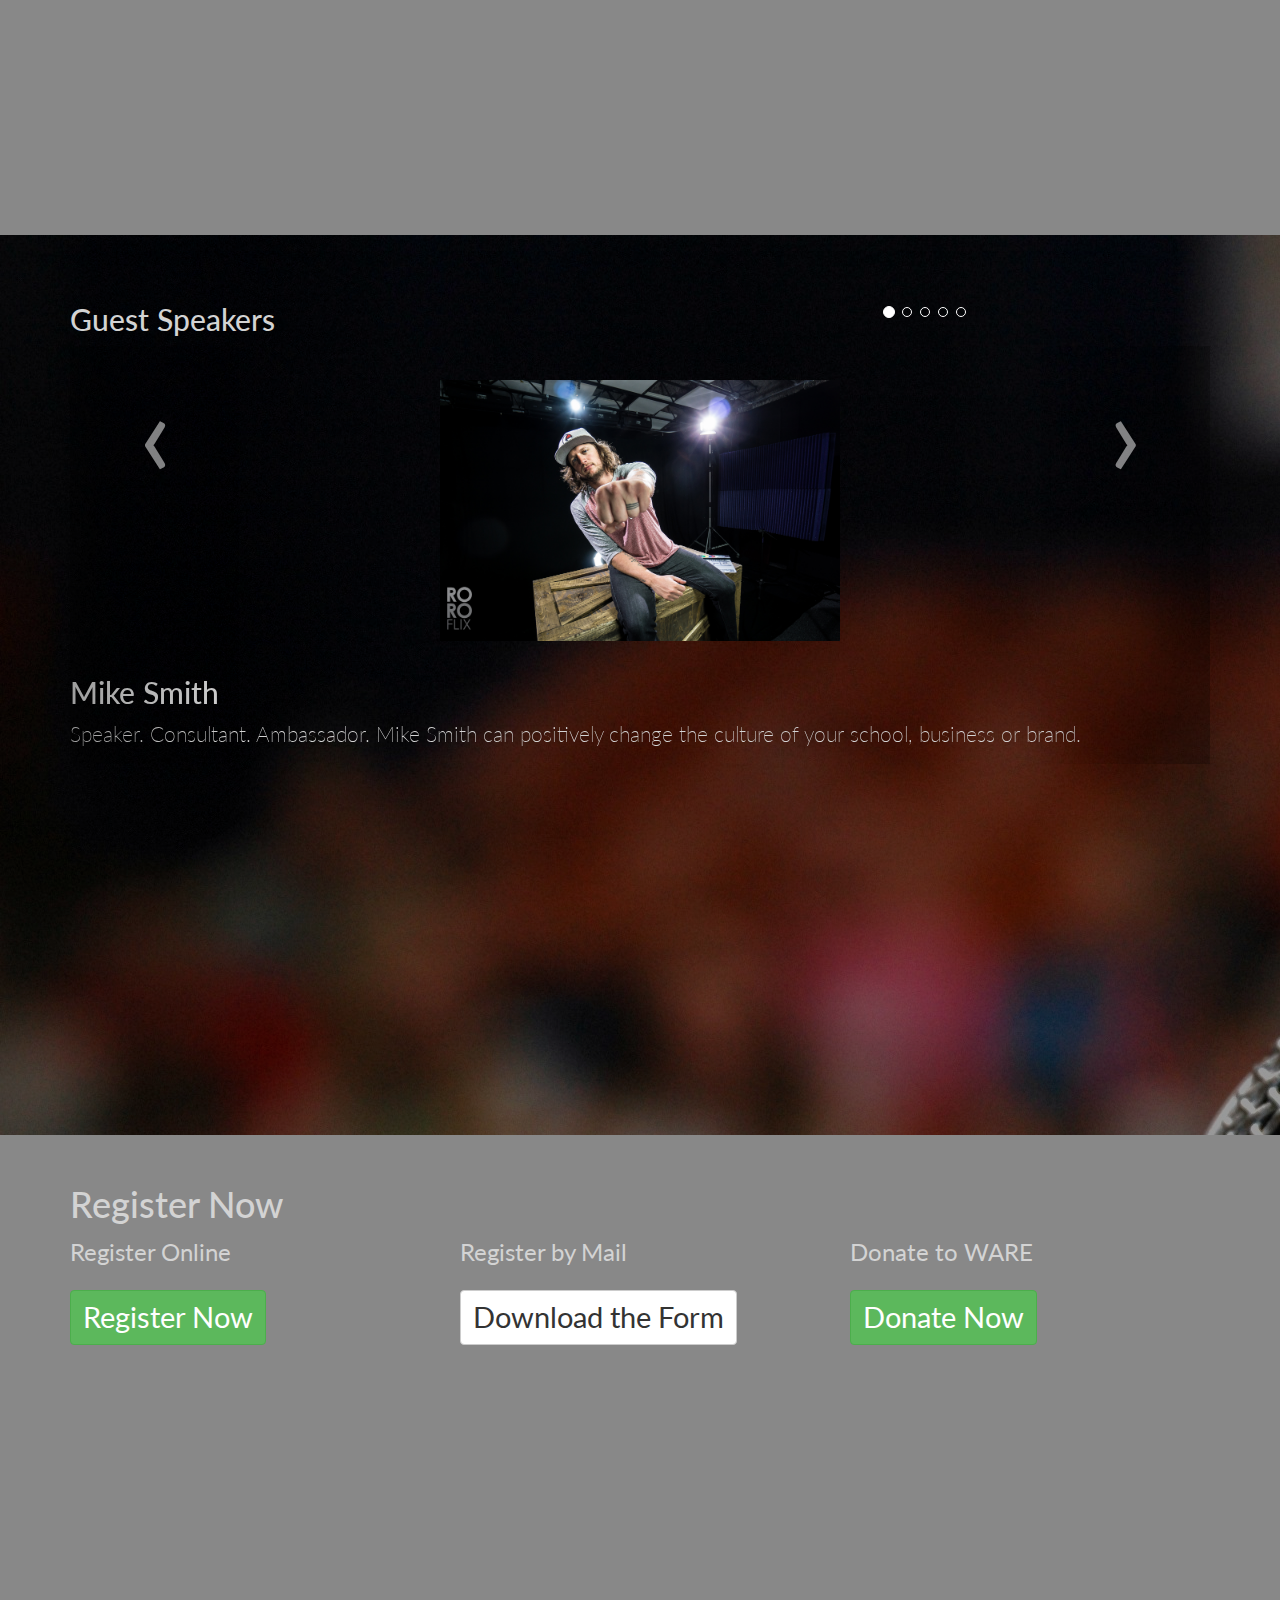
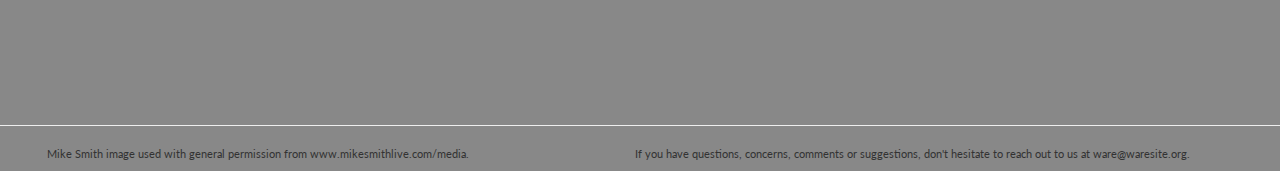
==== commit 93291a5e: "fixing pictures size" ====
--- a/index.html
+++ b/index.html
@@ -105,12 +105,12 @@
       <p>Speaker. Consultant. Ambassador. Mike Smith can positively change the culture of your school, business or brand.</p>
     </div>
     <div class="item">
-      <img src="/img/scottseaman.jpeg" alt="Scott Seaman">
+      <img src="/img/scottseaman.jpeg" alt="Scott Seaman" class="square">
       <h2>Scott Seaman</h2>
       <p>Director of Principal Support and High School Programs AWSP</p>
     </div>
     <div class="item">
-      <img src="/img/mikeroe.jpg" alt="Michael J Roe">
+      <img src="/img/mikeroe.jpg" alt="Michael J Roe" class="square">
       <h2>Mike J Roe Ed. D.</h2>
 <p>Making Caring Common &amp; Authentic Student Voice Principal Poly High School</p>
     </div>
--- a/styles.css
+++ b/styles.css
@@ -66,7 +66,8 @@
 
 }
 .speakers img {
-  width: 650px;
+  height: 250px;
+  width: 400px;
   margin:3% auto 3% auto;
 }
 .carousel-control {
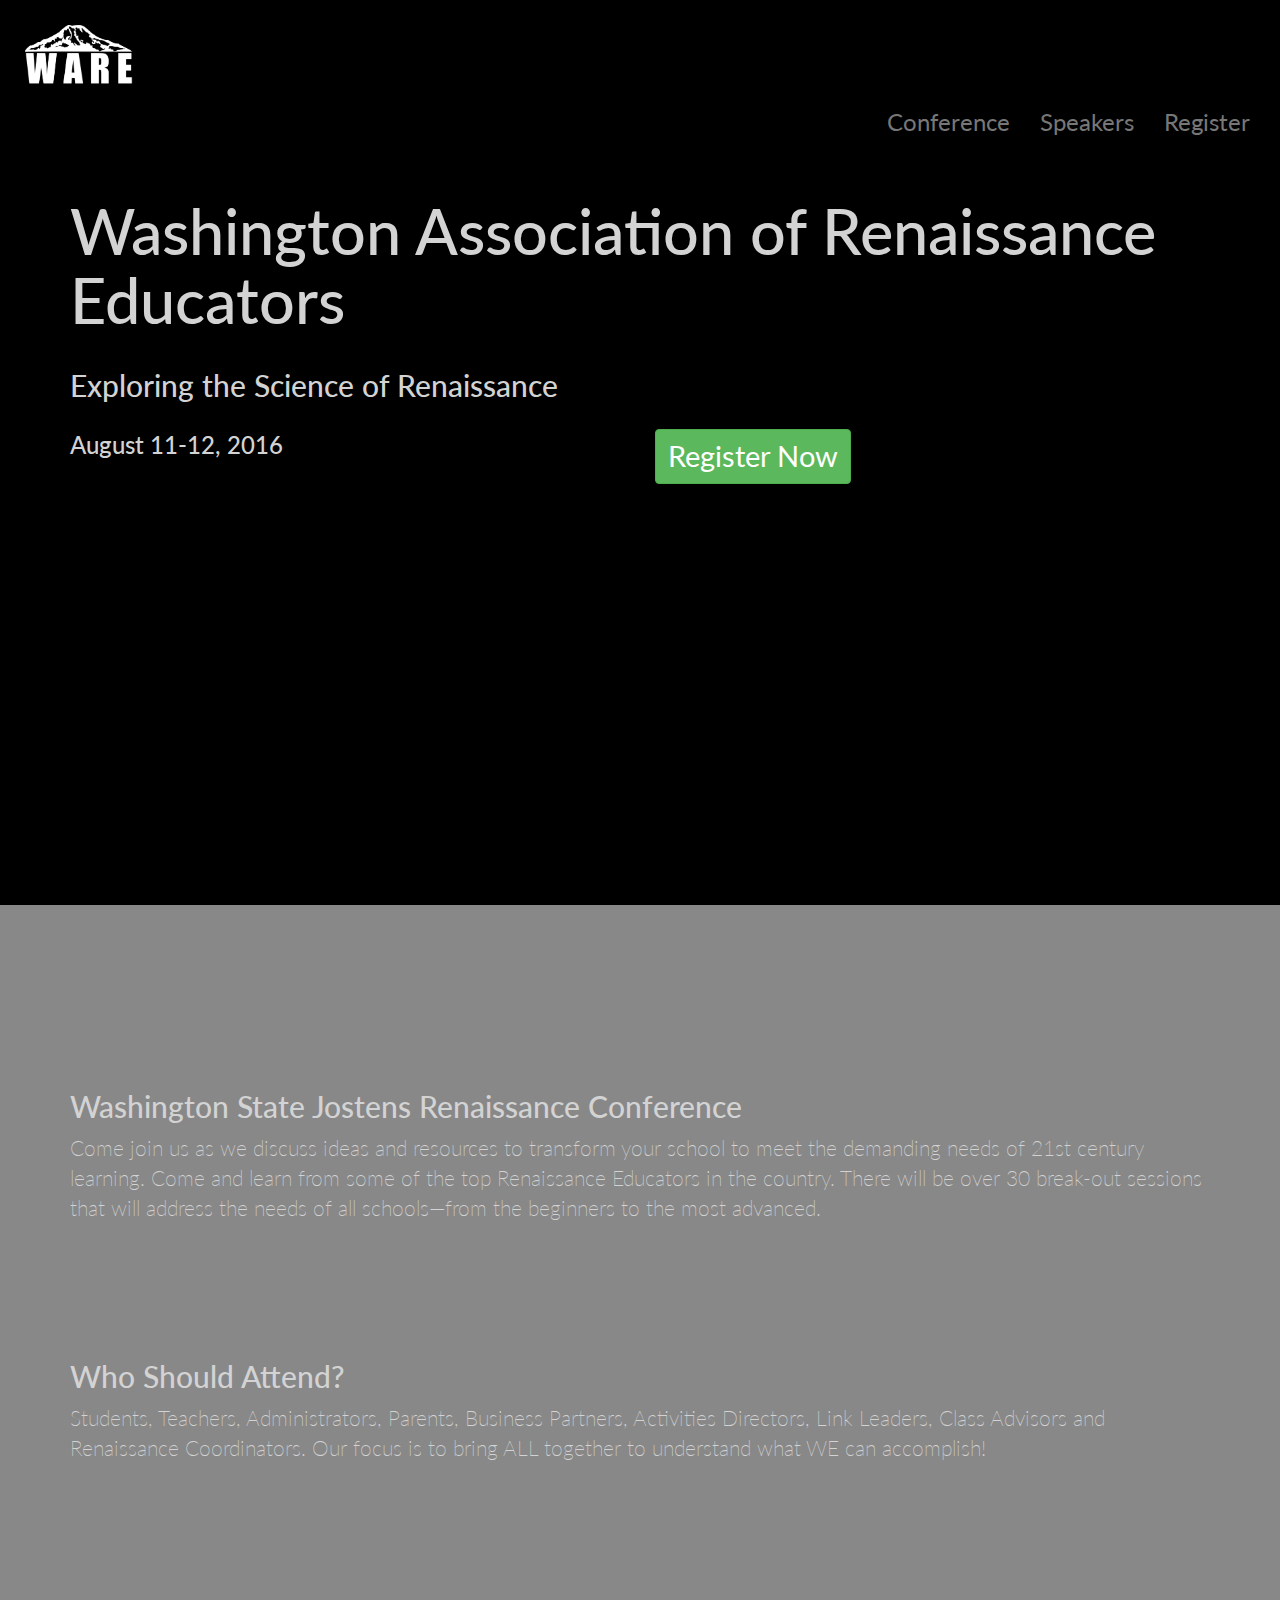
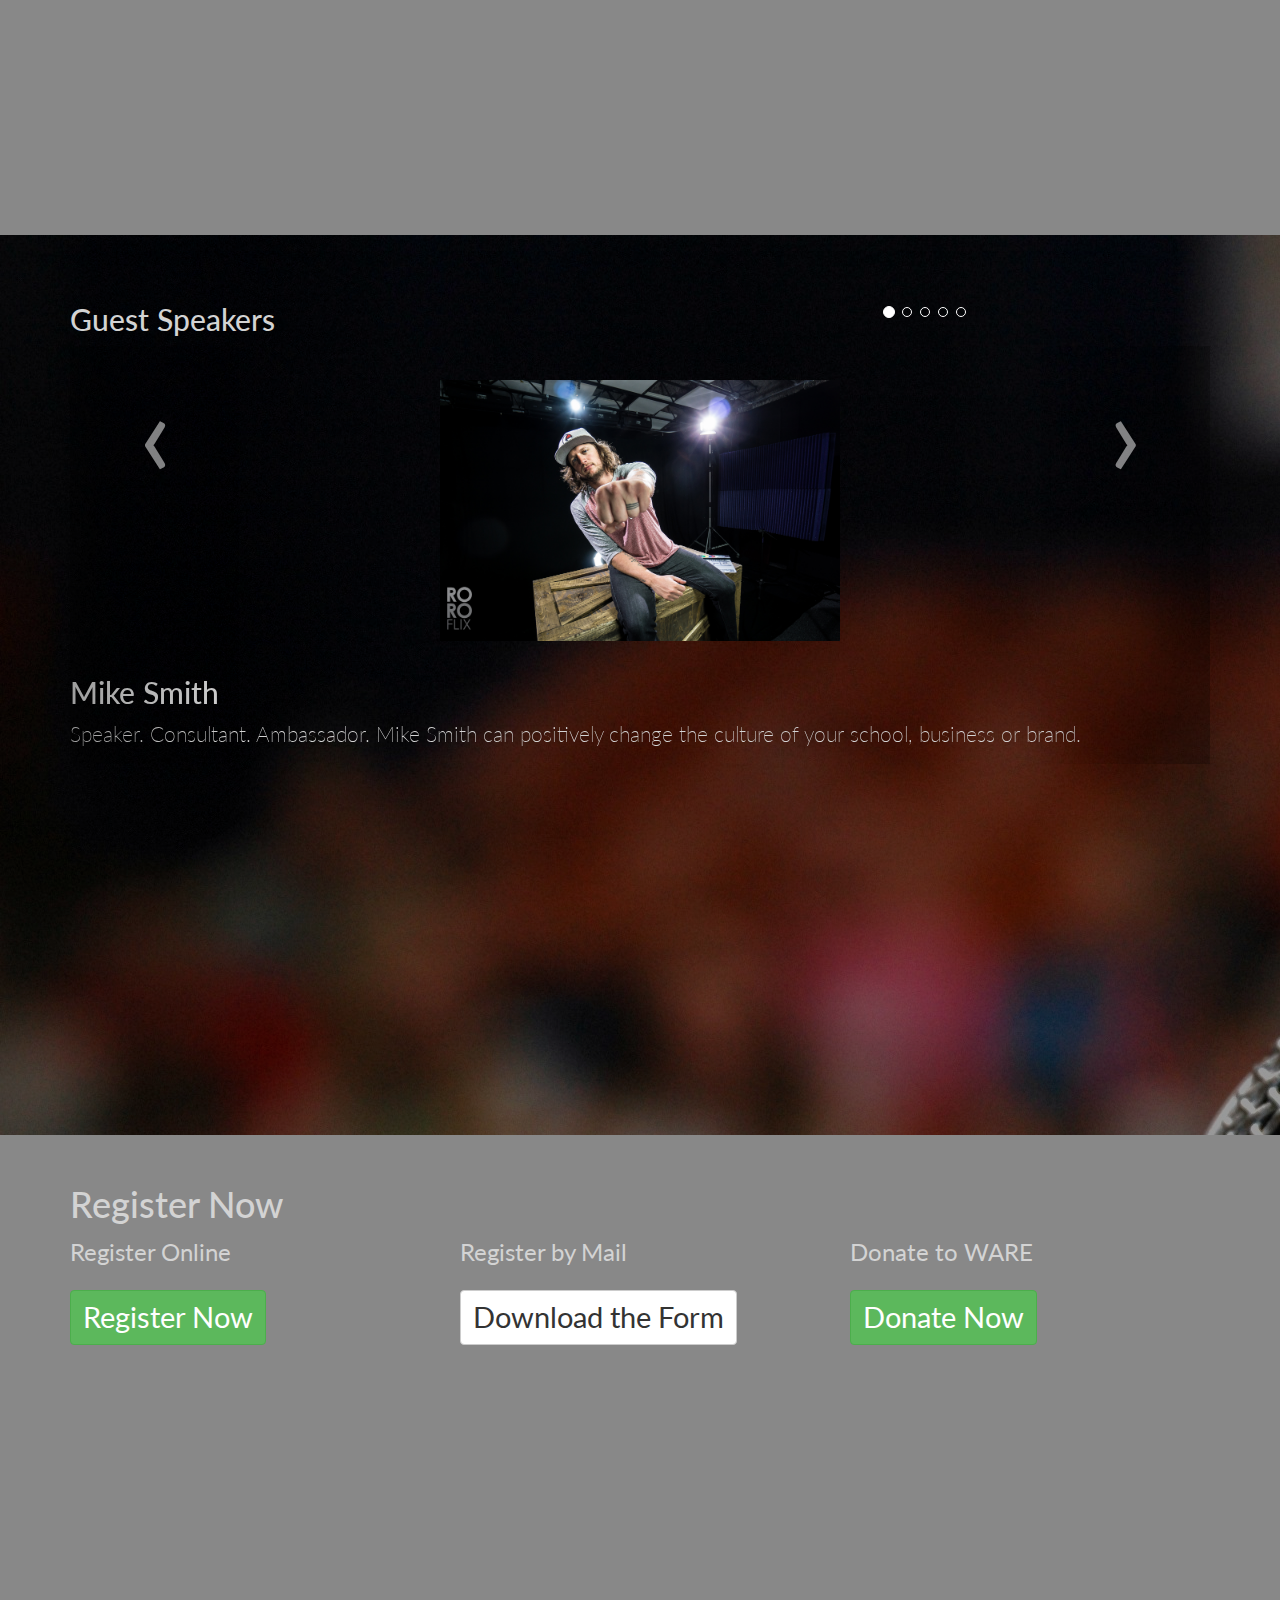
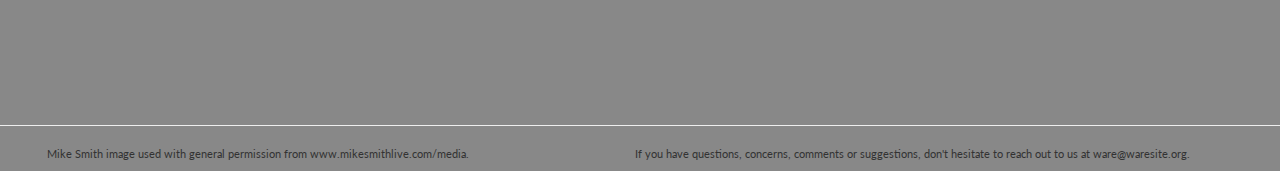
==== commit 0641f8aa: "added thank_you.html page" ====
--- a/index.html
+++ b/index.html
@@ -8,7 +8,6 @@
   <link rel="stylesheet" href="/bootstrap/css/bootstrap.css">
   <link href='https://fonts.googleapis.com/css?family=Lato:400,900|Lobster+Two:400,700italic' rel='stylesheet' type='text/css'>
   <link rel="stylesheet" href="styles.css">
-
   <script src="/js/jquery.js"></script>
   <script src="/bootstrap/js/bootstrap.js"></script>
   <script src="/js/bgvid.js"></script>
--- a/styles.css
+++ b/styles.css
@@ -18,6 +18,8 @@
 
 .logo {
   width:9%;
+  margin-left: 2%;
+  margin-top: 2%;
 }
 
 
@@ -104,3 +106,10 @@
   background: #888;
   clear: both;
 }
+
+.thankyou {
+  margin: 20%;
+  clear: both;
+  position: relative;
+  top: 100px;
+}
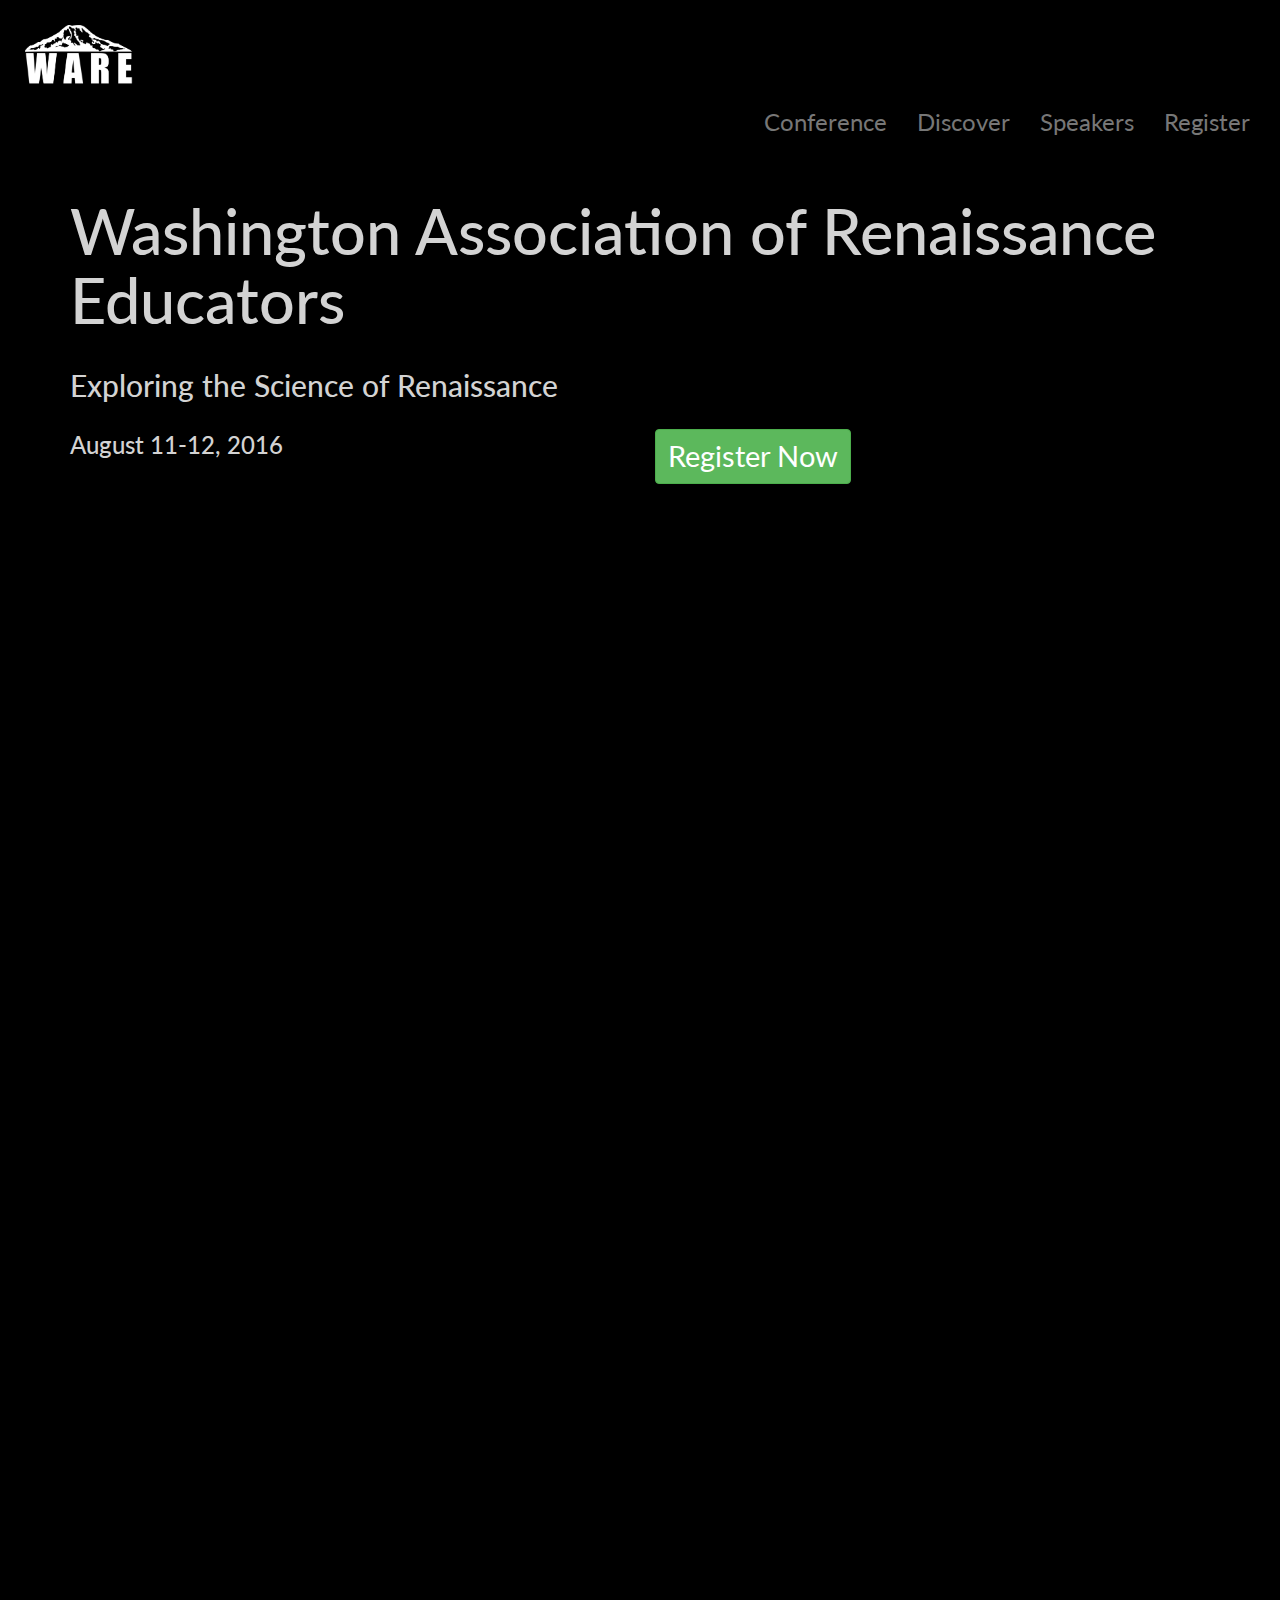
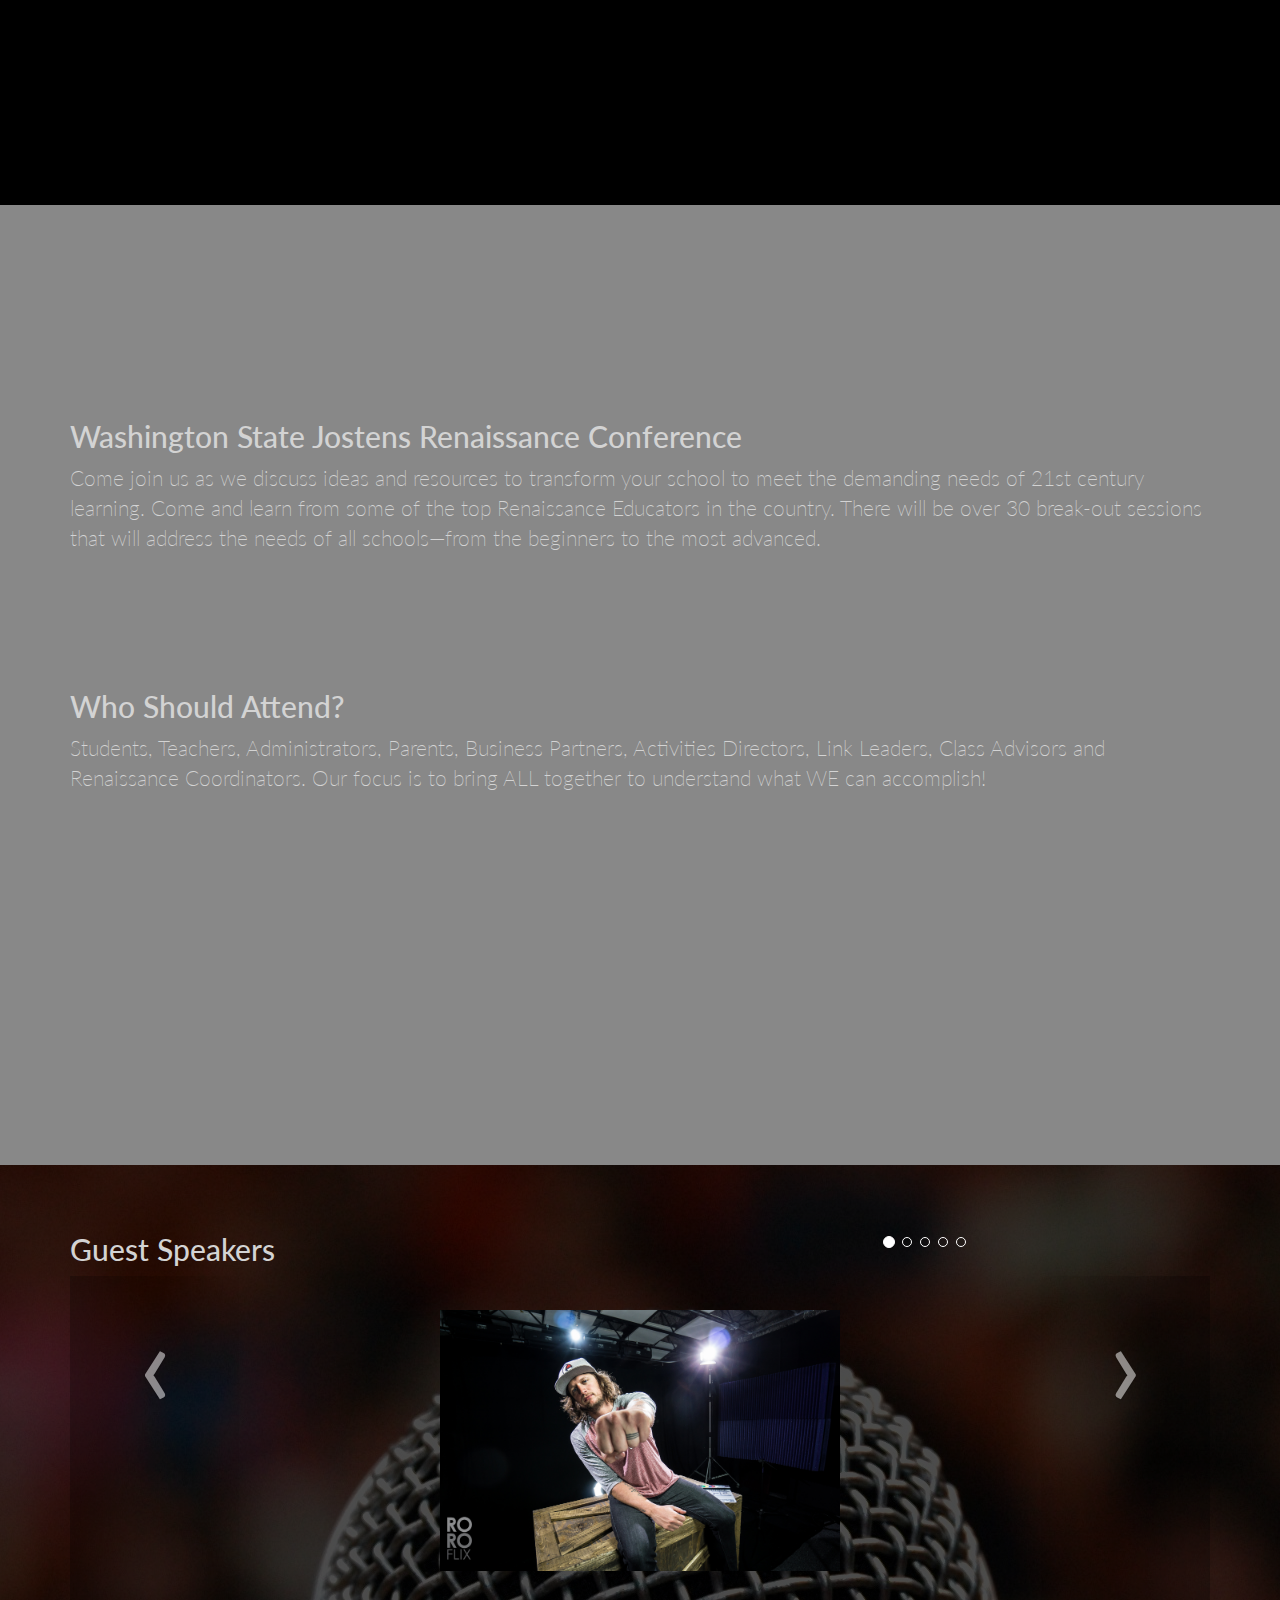
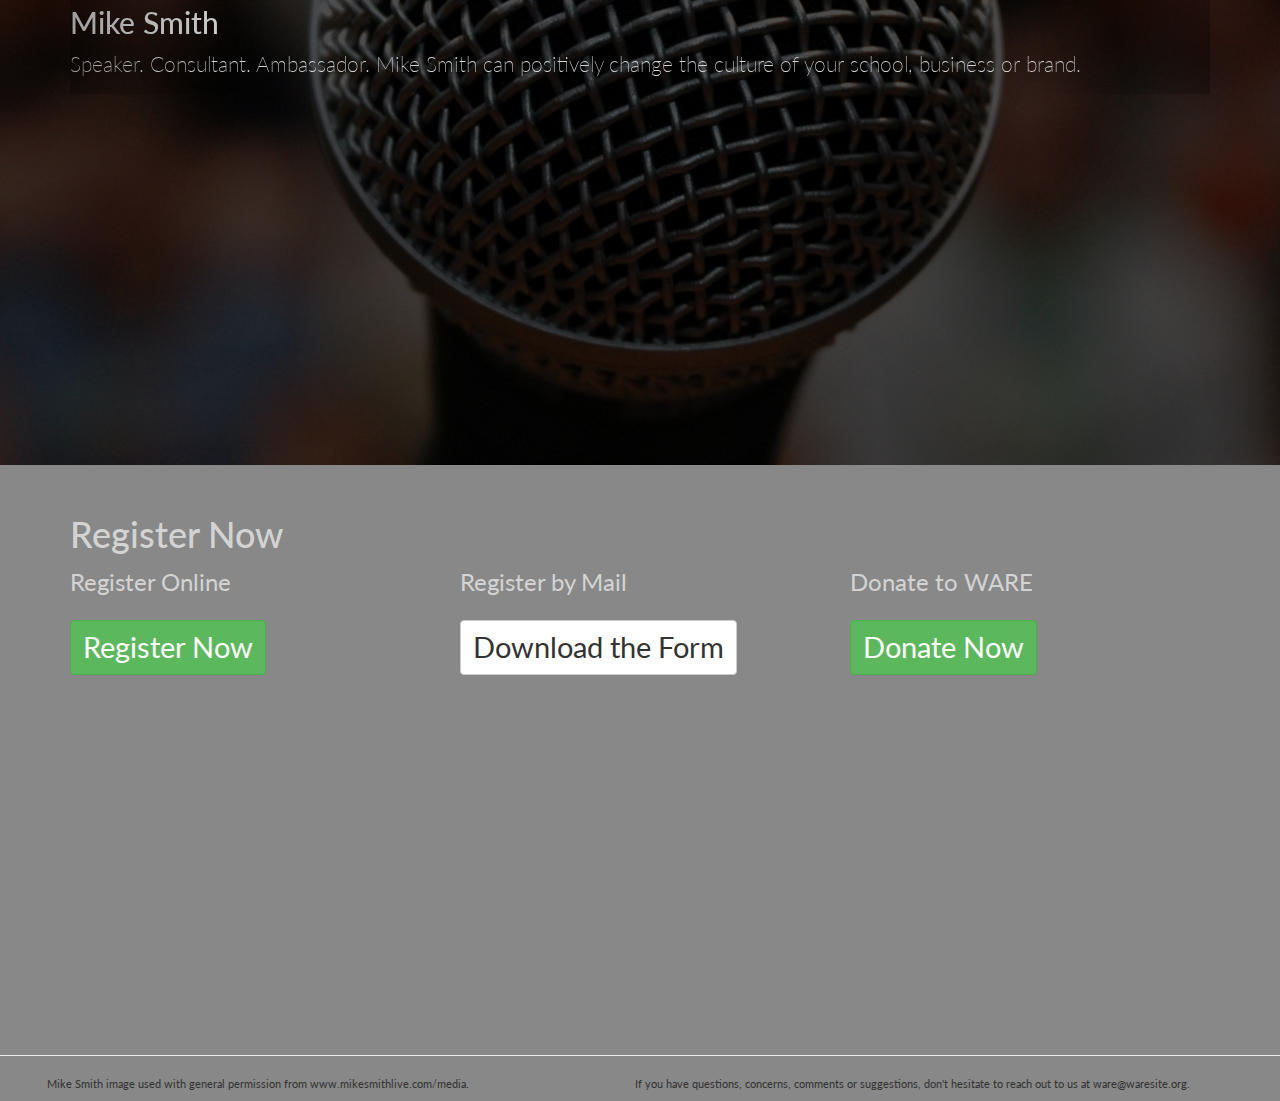
==== commit bc6b5c32: "added video and changed visuals" ====
--- a/index.html
+++ b/index.html
@@ -34,8 +34,10 @@
          <div class="collapse navbar-collapse nav" id="bs-example-navbar-collapse-1">
             <ul class="nav navbar-right navbar-nav">
               <li><a href="#info">Conference</a></li>
+              <li><a href="#video">Discover</a></li>
               <li><a href="#speakers">Speakers</a></li>
               <li><a href="#contact">Register</a></li>
+
             </div>
           </div>
           </nav>
@@ -68,6 +70,17 @@
     </div>
 
   </section>
+
+  <section class="video jumbotron" id="video">
+    <div class="container video">
+      <div class="videobox text-center">
+
+      <iframe width="100%" height="100%" src="https://www.youtube.com/embed/K--18cvudwU" frameborder="0" allowfullscreen></iframe>
+
+      </div>
+    </div>
+  </section>
+
   <section class="info jumbotron" id="info">
     <div class="container info">
       <h2>Washington State Jostens Renaissance Conference</h2>
--- a/styles.css
+++ b/styles.css
@@ -44,7 +44,7 @@
 }
 
 .info {
-  background-image: linear-gradient(rgba(0,0,0,0.3),rgba(0,0,0,0.3)), url("/img/infobg.jpg");
+  background-image: linear-gradient(rgba(0,0,0,0.6),rgba(0,0,0,0.6)), url("/img/infobg.jpg");
   background-attachment: fixed;
   background-size: contain;
   background-repeat: no-repeat;
@@ -55,13 +55,30 @@
 
 
 }
+
+.video{
+  width:100%;
+  height:100%;
+  background-color:#000;
+  height: 100%;
+  clear:both;
+  position:relative;
+}
+
+.videobox {
+  height:100%;
+  width:100%;
+  background: #000;
+  border: none;
+  padding:0;
+}
 .info h2, .contact h2 {
   margin-top: 12%;
 }
 
 .speakers {
-  background-image: linear-gradient(rgba(0,0,0,0.4),rgba(0,0,0,0.4)), url("/img/speakers.jpg");
-  background-position: contain;
+  background-image: linear-gradient(rgba(0,0,0,0.7),rgba(0,0,0,0.7)), url("/img/speakers.jpg");
+  background-position: center;
   float:right;
   position: relative;
   clear: both;
